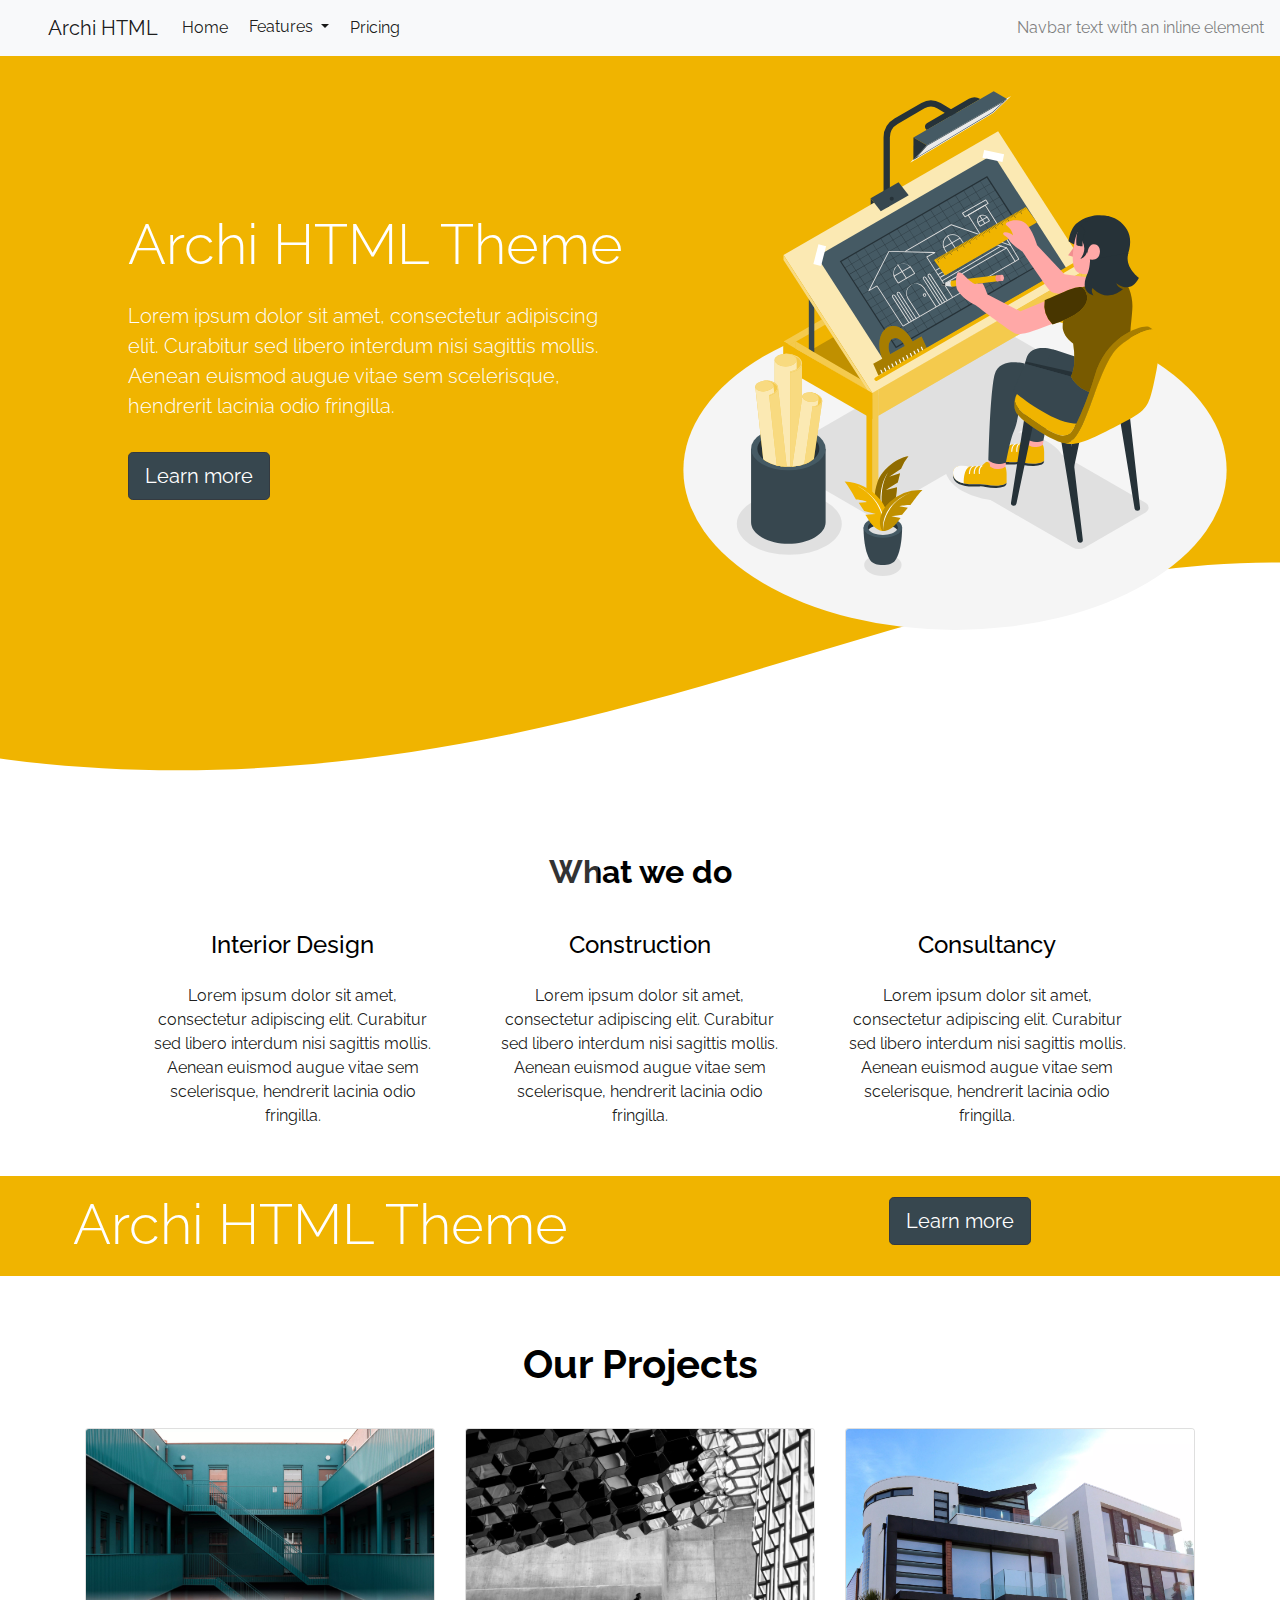
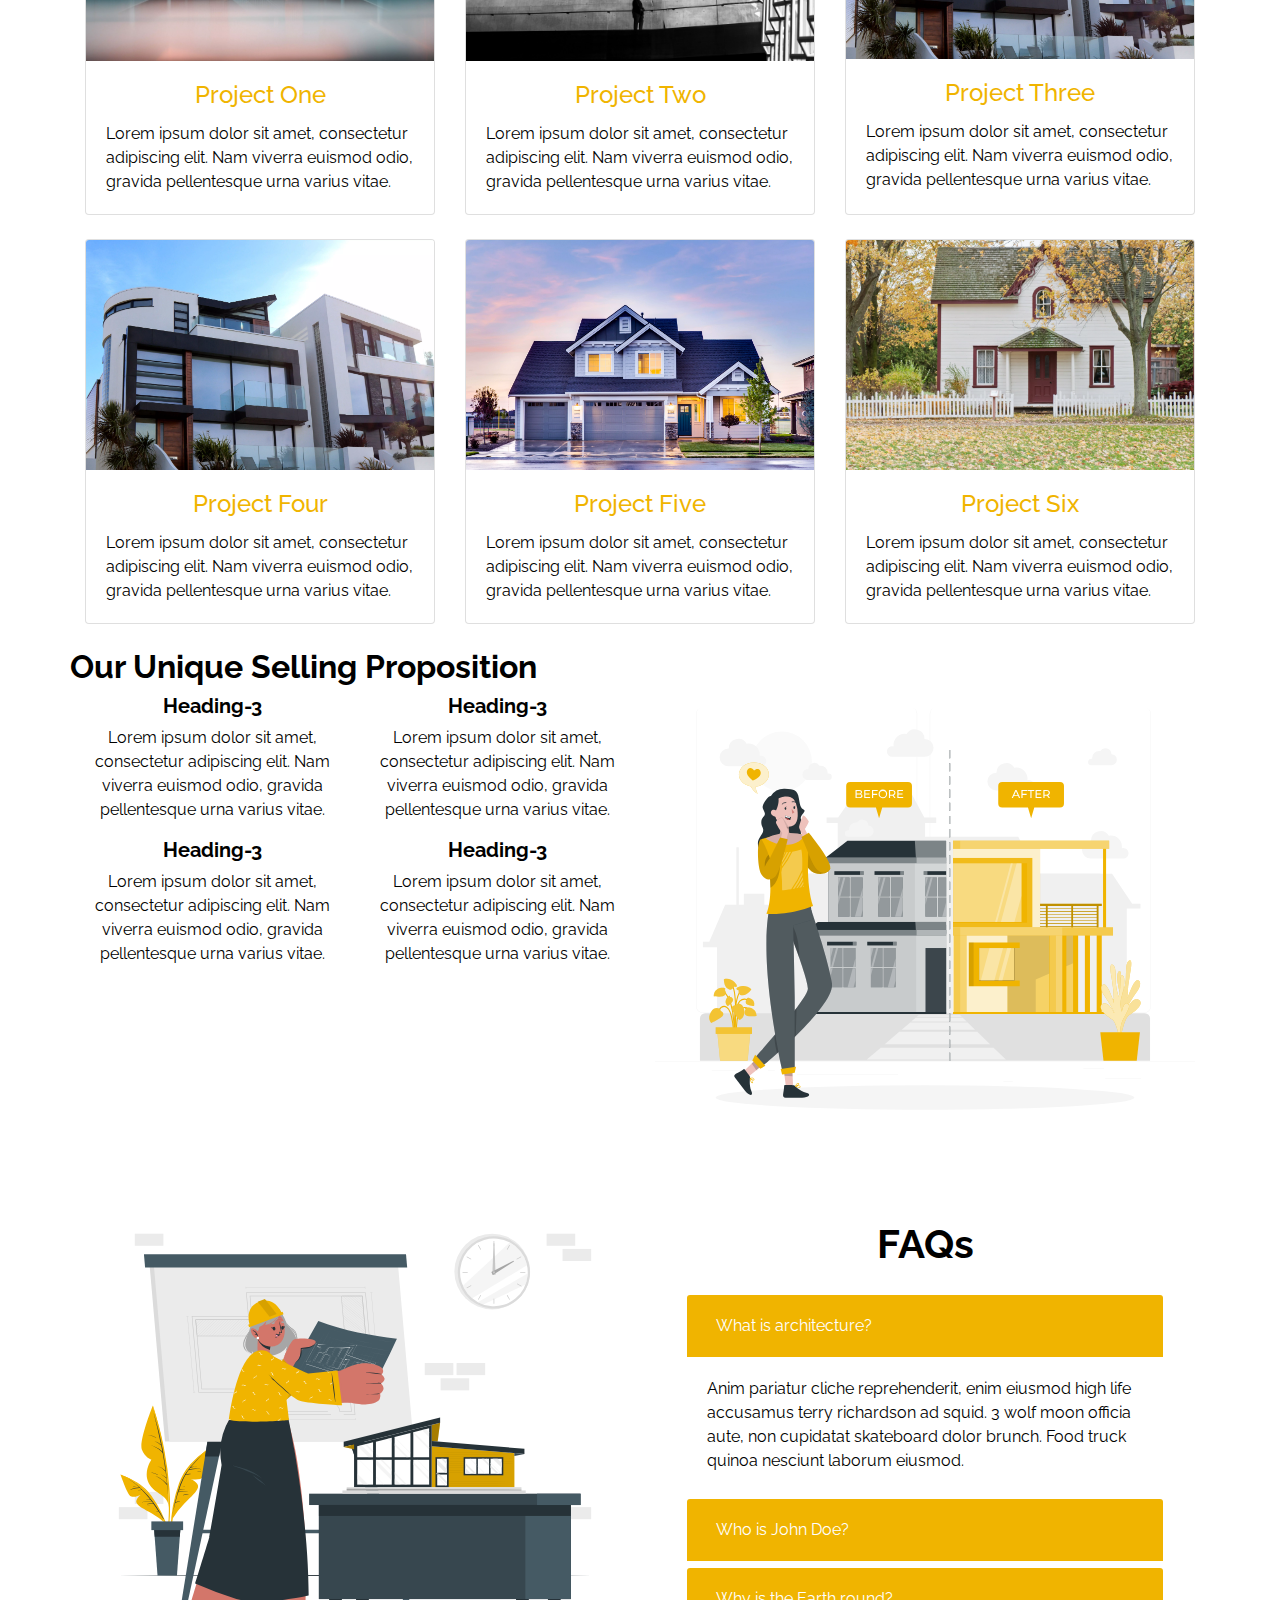
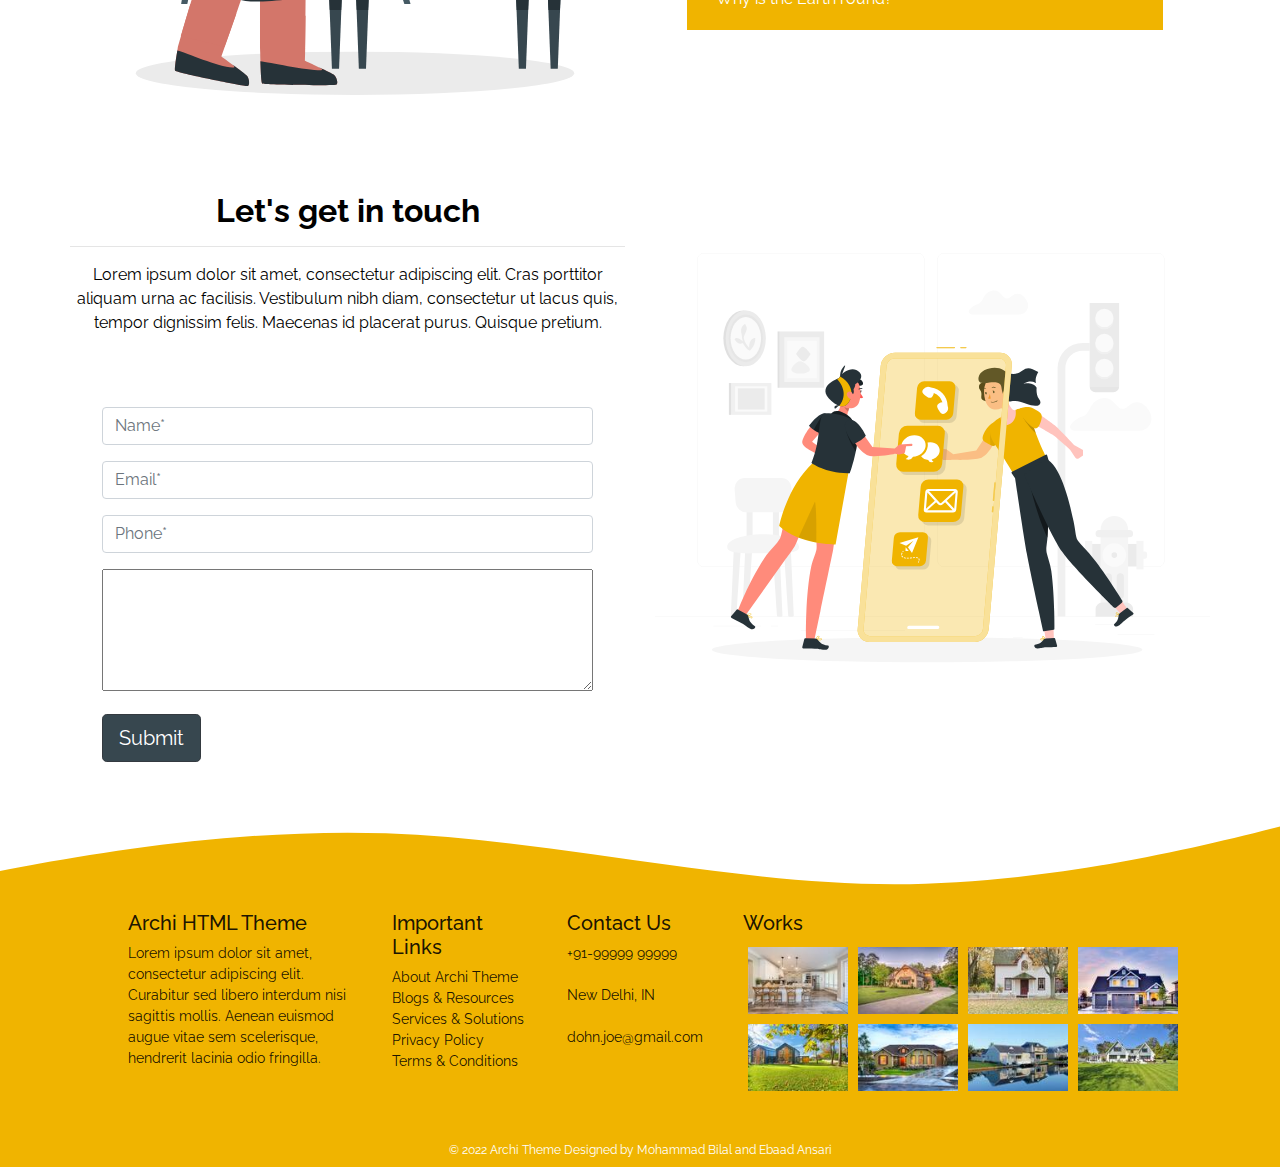
==== index.html @ 4378944b "Changed button color, changed all headings to the same class, changed contact section structure, add" ====
<!DOCTYPE html>
<html lang="en">
<head>
    <meta charset="UTF-8">
    <meta http-equiv="X-UA-Compatible" content="IE=edge">
    <meta name="viewport" content="width=device-width, initial-scale=1.0">
    <title>Architecture HTML Template</title>
    <link rel="stylesheet" href="https://maxcdn.bootstrapcdn.com/bootstrap/4.0.0/css/bootstrap.min.css" integrity="sha384-Gn5384xqQ1aoWXA+058RXPxPg6fy4IWvTNh0E263XmFcJlSAwiGgFAW/dAiS6JXm" crossorigin="anonymous">
    <script src="https://code.jquery.com/jquery-3.2.1.slim.min.js" integrity="sha384-KJ3o2DKtIkvYIK3UENzmM7KCkRr/rE9/Qpg6aAZGJwFDMVNA/GpGFF93hXpG5KkN" crossorigin="anonymous"></script>
    <script src="https://cdnjs.cloudflare.com/ajax/libs/popper.js/1.12.9/umd/popper.min.js" integrity="sha384-ApNbgh9B+Y1QKtv3Rn7W3mgPxhU9K/ScQsAP7hUibX39j7fakFPskvXusvfa0b4Q" crossorigin="anonymous"></script>
    <script src="js/script.js"></script>
    <script src="https://maxcdn.bootstrapcdn.com/bootstrap/4.0.0/js/bootstrap.min.js" integrity="sha384-JZR6Spejh4U02d8jOt6vLEHfe/JQGiRRSQQxSfFWpi1MquVdAyjUar5+76PVCmYl" crossorigin="anonymous"></script>
    <link rel="stylesheet" href="https://pro.fontawesome.com/releases/v5.10.0/css/all.css" integrity="sha384-AYmEC3Yw5cVb3ZcuHtOA93w35dYTsvhLPVnYs9eStHfGJvOvKxVfELGroGkvsg+p" crossorigin="anonymous"/>
    <link rel="stylesheet" href="css/styles.css">
    <link href='https://fonts.googleapis.com/css?family=Raleway' rel='stylesheet'>
</head>
<body>
  <!-- Navbar -->
  <nav class="navbar sticky-top navbar-expand-lg navbar-light bg-light">
    <a class="navbar-brand" href="#">Archi HTML</a>
    <button class="navbar-toggler" type="button" data-toggle="collapse" data-target="#navbarText" aria-controls="navbarText" aria-expanded="false" aria-label="Toggle navigation">
      <span class="navbar-toggler-icon"></span>
    </button>
    <div class="collapse navbar-collapse" id="navbarText">
      <ul class="navbar-nav mr-auto">
        <li class="nav-item active">
          <a class="nav-link" href="#">Home <span class="sr-only">(current)</span></a>
        </li>
        <li class="nav-item">
          <div class="dropdown">
            <button class="btn btn-secondary dropdown-toggle" type="button" id="dropdownMenu2" data-toggle="dropdown" aria-haspopup="true" aria-expanded="false">
              Features
            </button>
            <div class="dropdown-menu" aria-labelledby="dropdownMenu2">
              <button class="dropdown-item" type="button">Action</button>
              <button class="dropdown-item" type="button">Another action</button>
              <button class="dropdown-item" type="button">Something else here</button>
            </div>
          </div>
          
        </li>
        <li class="nav-item">
          <a class="nav-link" href="#">Pricing</a>
        </li>
      </ul>
      <span class="navbar-text">
        Navbar text with an inline element
      </span>
    </div>
  </nav>
  <!-- Hero Banner -->
  <div class="jumbotron animated-boxes">
              <li></li>
              <li></li>
              <li></li>
              <li></li>
              <li></li>
              <li></li>
              <li></li>
              <li></li>
              <li></li>
              <li></li>
    <div class="row">
      <div class="col-md-6 d-flex justify-content-center flex-column">
        <h1 class="display-4">Archi HTML Theme</h1>
        <p class="lead">Lorem ipsum dolor sit amet, consectetur adipiscing elit. Curabitur sed libero interdum nisi sagittis mollis. Aenean euismod augue vitae sem scelerisque, hendrerit lacinia odio fringilla.</p>
        <p class="lead">
          <a class="btn btn-dark btn-lg" href="#" role="button">Learn more</a>
        </p>
      </div>
      <div class="col-md-6">
        <img src="assets/banner-vector.svg">
      </div>
    </div>
  </div>
  <!-- Services -->
  <div class="container service-container">
    <div class="service-main-heading">
      <h2 class="contact-col-2-heading">What we do</h2>
    </div>
    <div class="services">
      <div class="row">
        <div class="col-md-4 service-tile">
          <i class="fas fa-drafting-compass service-icon"></i>
          <h4>Interior Design</h4>
          <p class="service-description">Lorem ipsum dolor sit amet, consectetur adipiscing elit. Curabitur sed libero interdum nisi sagittis mollis. Aenean euismod augue vitae sem scelerisque, hendrerit lacinia odio fringilla.</p>
        </div>
        <div class="col-md-4 service-tile ">
          <i class="fas fa-hard-hat service-icon"></i>
          <h4>Construction</h4>
          <p class="service-description">Lorem ipsum dolor sit amet, consectetur adipiscing elit. Curabitur sed libero interdum nisi sagittis mollis. Aenean euismod augue vitae sem scelerisque, hendrerit lacinia odio fringilla.</p>
        </div>
        <div class="col-md-4 service-tile">
          <i class="fas fa-user service-icon"></i>
          <h4>Consultancy</h4>
          <p class="service-description">Lorem ipsum dolor sit amet, consectetur adipiscing elit. Curabitur sed libero interdum nisi sagittis mollis. Aenean euismod augue vitae sem scelerisque, hendrerit lacinia odio fringilla.</p>
        </div>
      </div>
    </div>
  </div>
  <!-- CTA -->
  <div class="container-fluid cta">
    <div class="row">
      <div class="col-md-6 d-flex justify-content-center">
        <h3 class="display-4 align-items-center">Archi HTML Theme</h3>
      </div>
      <div class="col-md-6 d-flex justify-content-center flex-column">
        <p class="lead align-self-center">
          <a class="btn btn-dark btn-lg" href="#" role="button">Learn more</a>
        </p>
      </div>
    </div>
  </div>
  <!-- Works and projects -->
  
    <div class="heading-portfolio">
      <h1 class="contact-col-2-heading">Our Projects</h1>
    </div>
    <div class="container portfolio">
    <div class="row">
      <div class="col-lg-4 col-sm-6 mb-4">
        <div class="card h-100 proj">
          <a href="#"><img class="card-img-top" src="./assets/Webp assets/P1.webp" alt="">
          <div class="card-body">
            <h4 class="card-title">
              Project One
            </h4>
            <p class="card-text">Lorem ipsum dolor sit amet, consectetur adipiscing elit. Nam viverra euismod
              odio, gravida pellentesque urna varius vitae.</p>
          </div>
        </div>
      </div>
    </a>
      <div class="col-lg-4 col-sm-6 mb-4">
        <div class="card h-100 proj">
          <a href="#"><img class="card-img-top" src="./assets/Webp assets/P2.webp" alt="">
          <div class="card-body">
            <h4 class="card-title">
              Project Two
            </h4>
            <p class="card-text">Lorem ipsum dolor sit amet, consectetur adipiscing elit. Nam viverra euismod
              odio, gravida pellentesque urna varius vitae.</p>
          </div>
        </div>
      </div>
    </a>
      <div class="col-lg-4 col-sm-6 mb-4">
        <div class="card h-100 proj">
          <a href="#"><img class="card-img-top" src="./assets/Webp assets/P3.webp" alt="" height="230px">
          <div class="card-body">
            <h4 class="card-title">
              Project Three
            </h4>
            <p class="card-text">Lorem ipsum dolor sit amet, consectetur adipiscing elit. Nam viverra euismod
              odio, gravida pellentesque urna varius vitae.</p>
          </div>
        </div>
      </div>
    </a>
      <div class="col-lg-4 col-sm-6 mb-4">
        <div class="card h-100 proj">
          <a href="#"><img class="card-img-top" src="./assets/Webp assets/P4.webp" alt="" height="230px">
          <div class="card-body">
            <h4 class="card-title">
              Project Four
            </h4>
            <p class="card-text">Lorem ipsum dolor sit amet, consectetur adipiscing elit. Nam viverra euismod
              odio, gravida pellentesque urna varius vitae.</p>
          </div>
        </div>
      </div>
    </a>
      <div class="col-lg-4 col-sm-6 mb-4">
        <div class="card h-100 proj">
          <a href="#"><img class="card-img-top" src="./assets/Webp assets/P5.webp" alt="" height="230px">
          <div class="card-body">
            <h4 class="card-title">
              Project Five
            </h4>
            <p class="card-text">Lorem ipsum dolor sit amet, consectetur adipiscing elit. Nam viverra euismod
              odio, gravida pellentesque urna varius vitae.</p>
          </div>
        </div>
      </div>
    </a>
      <div class="col-lg-4 col-sm-6 mb-4">
        <div class="card h-100 proj">
          <a href="#"><img class="card-img-top" src="./assets/Webp assets/P6.webp" alt="" height="230px">
          <div class="card-body">
            <h4 class="card-title">
              Project Six
            </h4>
            <p class="card-text">Lorem ipsum dolor sit amet, consectetur adipiscing elit. Nam viverra euismod
              odio, gravida pellentesque urna varius vitae.</p>
          </div>
        </div>
      </div>
    </a>
    </div>
    <!-- /.row -->
  
    
  </div>
<!-- Our USP -->
<div class="container">
  <div class="row">
    <div class="col-sm-6">
      <div class="row">
        <h2 class="contact-col-2-heading usp-heading">
          Our Unique Selling Proposition
        </h2>
        <div class="col-sm-6 usp">
          <i class="fas fa-tools usp-icon"></i>
          <h5 class="contact-col-2-heading">Heading-3</h5>
          <p class="usp-description">Lorem ipsum dolor sit amet, consectetur adipiscing elit. Nam viverra euismod
            odio, gravida pellentesque urna varius vitae.</p>
        </div>
        <div class="col-sm-6 usp">
          <i class="fas fa-business-time usp-icon"></i>
          <h5 class="contact-col-2-heading">Heading-3</h5>
          <p class="usp-description">Lorem ipsum dolor sit amet, consectetur adipiscing elit. Nam viverra euismod
            odio, gravida pellentesque urna varius vitae.</p>
        </div>
      </div>
      <div class="row">
        <div class="col-sm-6 usp">
          <i class="fas fa-bullseye usp-icon"></i>
          <h5 class="contact-col-2-heading">Heading-3</h5>
          <p class="usp-description">Lorem ipsum dolor sit amet, consectetur adipiscing elit. Nam viverra euismod
            odio, gravida pellentesque urna varius vitae.</p>
        </div>
        <div class="col-sm-6 usp">
          <i class="fas fa-business-time usp-icon"></i>
          <h5 class="contact-col-2-heading">Heading-3</h5>
          <p class="usp-description">Lorem ipsum dolor sit amet, consectetur adipiscing elit. Nam viverra euismod
            odio, gravida pellentesque urna varius vitae.</p>
        </div>
      </div>
    </div>
    <div class="col-sm-6">
      <img src="assets/usp-vector.svg">
    </div>
  </div>
 </div> 


<!-- FAQ -->
<div class="container">
  <div class="row">
    <div class="col-sm-6">
      <img src="assets/faq-vector.svg">
    </div>
    <div class="col-sm-6">
      <div class="accordion-main-heading">
        <h1 class="contact-col-2-heading">FAQs</h1>
      </div>
      <div id="accordion">
        <div class="card accordion-card">
          <div class="card-header" id="headingOne">
            <h5 class="mb-0 accordion-heading">
              <button class="btn btn-link" data-toggle="collapse" data-target="#collapseOne" aria-expanded="false" aria-controls="collapseOne">
                What is architecture?
              </button>
            </h5>
          </div>
      
          <div id="collapseOne" class="collapse show" aria-labelledby="headingOne" data-parent="#accordion">
            <div class="card-body accordion-description">
              Anim pariatur cliche reprehenderit, enim eiusmod high life accusamus terry richardson ad squid. 3 wolf moon officia aute, non cupidatat skateboard dolor brunch. Food truck quinoa nesciunt laborum eiusmod.</div>
          </div>
        </div>
        <div class="card accordion-card">
          <div class="card-header" id="headingTwo">
            <h5 class="mb-0">
              <button class="btn btn-link collapsed" data-toggle="collapse" data-target="#collapseTwo" aria-expanded="false" aria-controls="collapseTwo">
                Who is John Doe?
              </button>
            </h5>
          </div>
          <div id="collapseTwo" class="collapse" aria-labelledby="headingTwo" data-parent="#accordion">
            <div class="card-body accordion-description">
              Anim pariatur cliche reprehenderit, enim eiusmod high life accusamus terry richardson ad squid. 3 wolf moon officia aute, non cupidatat skateboard dolor brunch. Food truck quinoa nesciunt laborum eiusmod. Brunch 3 wolf moon tempor, sunt aliqua put a bird on it squid single-origin coffee nulla assumenda shoreditch et. Nihil anim keffiyeh helvetica, craft beer labore wes anderson cred nesciunt sapiente ea proident. Ad vegan excepteur butcher vice lomo. Leggings occaecat craft beer farm-to-table, raw denim aesthetic synth nesciunt you probably haven't heard of them accusamus labore sustainable VHS.
            </div>
          </div>
        </div>
        <div class="card accordion-card">
          <div class="card-header" id="headingThree">
            <h5 class="mb-0">
              <button class="btn btn-link collapsed" data-toggle="collapse" data-target="#collapseThree" aria-expanded="false" aria-controls="collapseThree">
                Why is the Earth round?
              </button>
            </h5>
          </div>
          <div id="collapseThree" class="collapse" aria-labelledby="headingThree" data-parent="#accordion">
            <div class="card-body accordion-description">
              Anim pariatur cliche reprehenderit, enim eiusmod high life accusamus terry richardson ad squid. 3 wolf moon officia aute, non cupidatat skateboard dolor brunch. Food truck quinoa nesciunt laborum eiusmod. Brunch 3 wolf moon tempor, sunt aliqua put a bird on it squid single-origin coffee nulla assumenda shoreditch et. Nihil anim keffiyeh helvetica, craft beer labore wes anderson cred nesciunt sapiente ea proident. Ad vegan excepteur butcher vice lomo. Leggings occaecat craft beer farm-to-table, raw denim aesthetic synth nesciunt you probably haven't heard of them accusamus labore sustainable VHS.
            </div>
          </div>
        </div>
      </div>
    </div>
  </div>
</div>
  
<!-- Contact Form -->

<div class="container contact">
  <div class="row">
    <div class="col">
    <h2 class="contact-col-2-heading">
      Let's get in touch
    </h2> 
    <hr class="solid">
    <p class="contact-description">
      Lorem ipsum dolor sit amet, consectetur adipiscing elit. Cras porttitor aliquam urna ac facilisis. Vestibulum nibh diam, consectetur ut lacus quis, tempor dignissim felis. Maecenas id placerat purus. Quisque pretium.
    </p> <br>
    <form>
      <div class="form-group">
        <input type="text" class="form-control" id="InputName" placeholder="Name*">
      </div>
      <div class="form-group">
        <input type="email" class="form-control" id="exampleInputEmail1" aria-describedby="emailHelp" placeholder="Email*">
      </div>
      <div class="form-group">
        <input type="text" class="form-control" id="InputNumber" placeholder="Phone*">
      </div>
      <div class="form-group">
        <textarea rows="5" placeholder="Message">
        </textarea>
      </div>
      <button type="submit" class="btn btn-dark btn-lg">Submit</button>
    </form>
    </div>
    <div class="col">
      <img src="./assets/Contact.svg">
    </div>
  </div>
</div>

<!-- Footer -->
  <div class="container-fluid footer">
    <div class="row">
      <div class="col-md-3 d-flex flex-column footer-column">
        <h5>Archi HTML Theme</h5>
        <p>Lorem ipsum dolor sit amet, consectetur adipiscing elit. Curabitur sed libero interdum nisi sagittis mollis. Aenean euismod augue vitae sem scelerisque, hendrerit lacinia odio fringilla.</p>
        <div class="social d-flex">
          <i class="fab fa-facebook-f"></i>
          <i class="fab fa-twitter"></i>
          <i class="fab fa-pinterest-p"></i>
          <i class="fab fa-instagram"></i>
        </div>  
      </div>
      <div class="col-md-2 d-flex flex-column footer-column">
        <h5>Important Links</h5>
        <ul>
          <li><p><a href="">About Archi Theme</a></p></li>
          <li><p><a href="">Blogs & Resources</a></p></li>
          <li><p><a href="">Services & Solutions</a></p></li>
          <li><p><a href="">Privacy Policy</a></p></li>
          <li><p><a href="">Terms & Conditions</a></p></li>
        </ul>
      </div>
      <div class="col-md-2 d-flex flex-column footer-column">
        <h5>Contact Us</h5>
        <p><i class="fas fa-phone"></i> +91-99999 99999</p><br>
        <p><i class="fas fa-street-view"></i> New Delhi, IN</p><br>
        <p><i class="fas fa-inbox"></i> dohn.joe@gmail.com</p>
      </div>
      <div class="col-md-5 d-flex flex-column footer-column">
        <h5>Works</h5>
        <div class="d-flex">
          <img class="footer-works" src="assets/work1.jpg">
          <img class="footer-works" src="assets/work2.jpg">
          <img class="footer-works" src="assets/work3.jpg">
          <img class="footer-works" src="assets/work4.jpg">
        </div>
        <div class="d-flex">
          <img class="footer-works" src="assets/work5.jpg">
          <img class="footer-works" src="assets/work6.jpg">
          <img class="footer-works" src="assets/work7.jpg">
          <img class="footer-works" src="assets/work8.jpg">
        </div>    
      </div>
    </div>
  </div>
  <!-- Footer Bottom -->
  <div class="container-fluid">
    <div class="row d-flex justify-content-center copyright">
      <p>© 2022 Archi Theme Designed by Mohammad Bilal and Ebaad Ansari</p>
    </div>
  </div>
</body>
</html>
---- css/styles.css ----
*
{
    padding:0;
    margin:0;
    box-sizing: border-box;
}

body{
    font-family: 'Raleway' !important;
    font-size: 16px;
    color: white;
}

.navbar-inverse{
    background-color: black;
    border-radius: 0px;
    margin-bottom: 0px;
}

.navbar-right{
    margin-right: 0px;
}

.navbar-brand{
    padding-left: 2rem;
}

.navbar-light .navbar-nav .active>.nav-link:hover{
    color: #f0b400;
}

.navbar-light .navbar-nav .nav-link {
    color: rgba(0,0,0,.9);
}

.navbar-light .navbar-nav .nav-link:hover {
    color: #f0b400;
}

#dropdownMenu2{
    align-items: center;
  }

 
.btn-dark{
    background-color: #37474f;
}

.jumbotron {
    background-image: url("../assets/wave.svg");
    background-color: white;
    border-radius: 0px;
    height: 85vh;
    background-position: center;
    background-repeat: no-repeat;
    background-size: cover;
    position: relative;
    padding: 0rem 8rem;
}

.jumbotron img{
    width: 600px;

}

.btn-secondary {
    color: rgba(0,0,0,.9);
    background-color:transparent;
    border-color: transparent;
    
}

.btn-secondary:hover{
    color: #f0b400;
    background-color: transparent;
    border-color: transparent;
}


.show>.btn-secondary.dropdown-toggle {
    color: #f0b400;
    background-color: transparent;
    border-color: transparent;
}

.show>.btn-secondary.dropdown-toggle{
    box-shadow: none;
}

.btn-secondary.focus, .btn-secondary:focus {
    box-shadow: none;
}

.show>.btn-secondary.dropdown-toggle:focus {
    box-shadow: none;
}

.animated-boxes li{
    position: absolute;
    display: block;
    list-style: none;
    width: 20px;
    height: 20px;
    background: rgba(255, 255, 255, 0.2);
    animation: animate 25s linear infinite;
    bottom: -150px;
    
}
.animated-boxes li:nth-child(1){
    left: 25%;
    width: 80px;
    height: 80px;
    animation-delay: 0s;
}
.animated-boxes li:nth-child(2){
    left: 10%;
    width: 20px;
    height: 20px;
    animation-delay: 2s;
    animation-duration: 12s;
}
.animated-boxes li:nth-child(3){
    left: 70%;
    width: 20px;
    height: 20px;
    animation-delay: 4s;
}
.animated-boxes li:nth-child(4){
    left: 40%;
    width: 60px;
    height: 60px;
    animation-delay: 0s;
    animation-duration: 18s;
}
.animated-boxes li:nth-child(5){
    left: 65%;
    width: 20px;
    height: 20px;
    animation-delay: 0s;
}
.animated-boxes li:nth-child(6){
    left: 75%;
    width: 110px;
    height: 110px;
    animation-delay: 3s;
}
.animated-boxes li:nth-child(7){
    left: 35%;
    width: 150px;
    height: 150px;
    animation-delay: 7s;
}
.animated-boxes li:nth-child(8){
    left: 50%;
    width: 25px;
    height: 25px;
    animation-delay: 15s;
    animation-duration: 45s;
}
.animated-boxes li:nth-child(9){
    left: 20%;
    width: 15px;
    height: 15px;
    animation-delay: 2s;
    animation-duration: 35s;
}
.animated-boxes li:nth-child(10){
    left: 85%;
    width: 150px;
    height: 150px;
    animation-delay: 0s;
    animation-duration: 11s;
}
@keyframes animate {

    0%{
        transform: translateY(0) rotate(0deg);
        opacity: 1;
        border-radius: 0;
    }

    100%{
        transform: translateY(-1000px) rotate(720deg);
        opacity: 0;
        border-radius: 50%;
    }
}

h4{
color: #000000;
text-align: center;
}

.service-container{
    padding: 0rem 4rem 2rem 4rem;
}

.service-description{
    color:rgba(0,0,0,.9);
    text-align: center;
    white-space: normal;
    padding-top: 1rem;
}

.service-main-heading{
    color: #000000;
    text-align: center;    
}

.services{
    padding-top: 2rem;
}

.service-tile{
    padding: 0rem 2rem;
    text-align: center;
}

.service-icon{
    font-size: 40px;
    color: #f0b400;
    padding-bottom: 2rem;
}

.cta{
    background-color: #f0b400;
    height: 100px;
}

.portfolio{
    padding-top: 2rem;
}

.footer{
    background-image: url("../assets/footer-wave.svg");
    background-color: white;
    background-position: center;
    background-repeat: no-repeat;
    background-size: cover;
    color: rgba(0,0,0,.9);
    padding: 2rem 8rem;
}

.footer-column{
    align-items: left;
    font-size: 14px;
    margin-top: 8%;
}

.footer-column ul{
    list-style-type: none;
}

.footer-column a, .footer-column i{
    color: rgba(0,0,0,.9);
}

.footer-column p{
    margin-bottom: 0rem;
}

.footer-column a:hover{
    color: white;
    text-decoration: none;
}

.footer-works{
    width:110px;
    padding: 0.3rem;
}

.footer-works:hover{
    transform: scale(1.05);
    opacity: 0.9;
    transition-duration: 0.5s;
    cursor: pointer;
}

.gmap_iframe{
    border-radius: 20px;
}

.social{
    padding: 1rem 0rem;
    color: rgba(0,0,0,.9);
}

.social i{
    padding: 0rem 0.8rem 0rem 0rem;
    font-size: 18px;
}

.social i:hover{
    color:white;
    cursor: pointer;
}

.copyright{
    background-color: #f0b400;
    font-size: 12px;
}

.copyright p{
    margin-bottom: 0rem;
    padding: 0.5rem 0rem;
}

.display-4{
    padding-top: 15px;
}

.lead{
    padding-top: 15px;
}

.contact-main-heading{
    color: #000000;
    text-align: center; 
    padding: 4rem 0rem 0rem 0rem;   
}

label {
    display: inline-block;
    margin-bottom: 0.5rem;
    color: #000000;
}

form{
    margin: 2rem;
}

textarea {
    overflow: auto;
    resize: vertical;
    box-sizing: border-box;
    width: 100%;
}

.card-text{
    color:#000000;
}

.heading-portfolio{
    color: #000000;
    text-align: center;
    padding-top: 4rem;
}

.card-title{
    color: #f0b400;
    text-decoration: none;

}

a:hover{
    text-decoration: none;
}

.proj:hover{
box-shadow: 1px 1px 3px 2px #f0b400;
}

.contact{
    padding: 4rem 0rem 0rem 0rem;
}

.contact-col-2-heading{
    color: #000000;
    text-align: center;
    font-weight: bold;
    align-items: center;
}

.contact-description{
    color: #000000;
    text-align: center;
}

.map{
    display: flex;
    justify-content: center;
    align-items: center;
    border-radius: 20px;
}

.accordion-text{
    color: #000000;
}



.accordion-description{
    background-color: white;
    color: black;
}

.text{
    text-decoration: none;
}

.btn-link{
    color: white;
    text-decoration: none;
}

.btn-link:hover {
    color: white;
    text-decoration: none;
    background-color: transparent;
    border-color: transparent;
}

.btn:not(:disabled):not(.disabled) {
    cursor: pointer;
    text-decoration: none;
}

.card-header {
    padding: 0.75rem 1rem;
    background-color: #f0b400;
    border-bottom: none;
}

.accordion-card{
    padding: 0.2rem 2rem 0.2rem 2rem;
    border: none;
}

.accordion-main-heading{
    color: black;
    text-align: center;
    padding: 2rem 0rem 1rem 0rem;
}

.usp-icon{
    color: #f0b400;
    font-size: 40px;
    padding: 2rem 0rem 1rem 0rem;
    text-align: center;
    align-items: center;
}

.usp-description{
    text-align: center;
    color: black;
}

.usp{
    text-align: center;
}
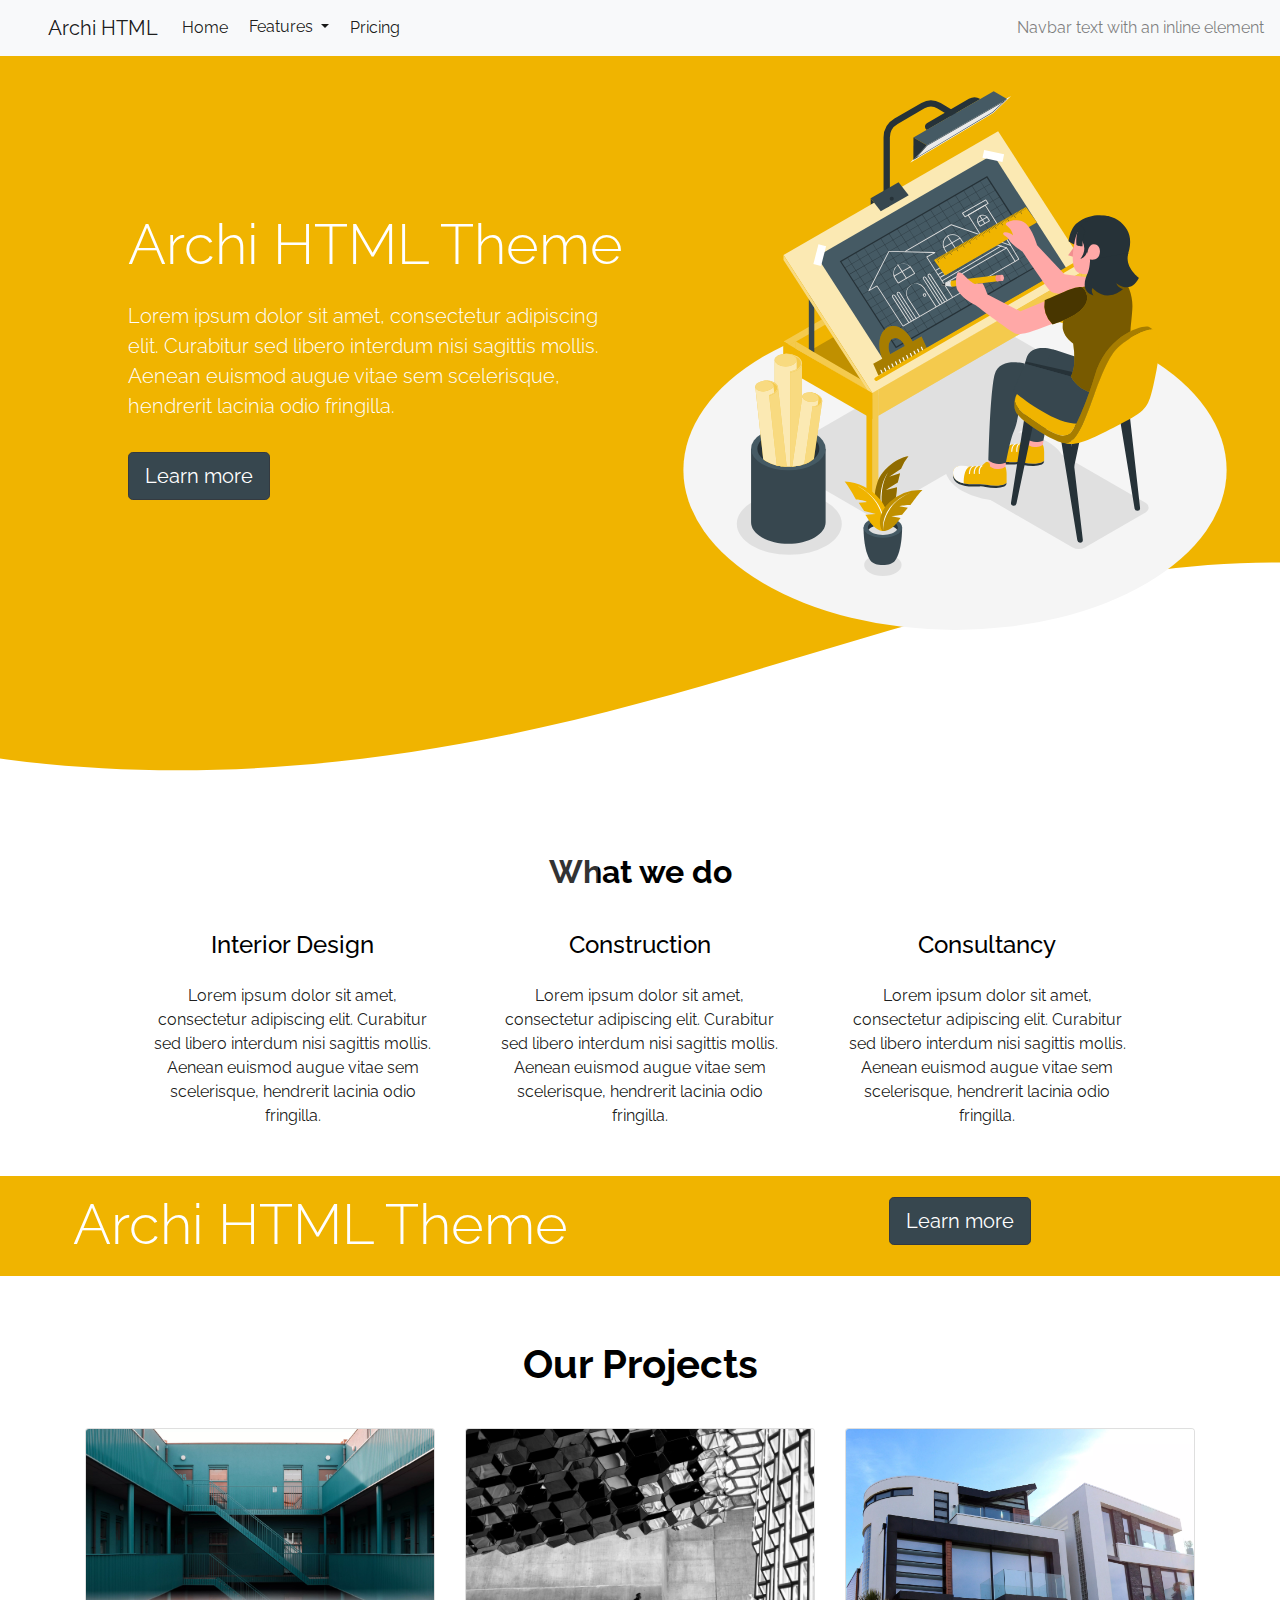
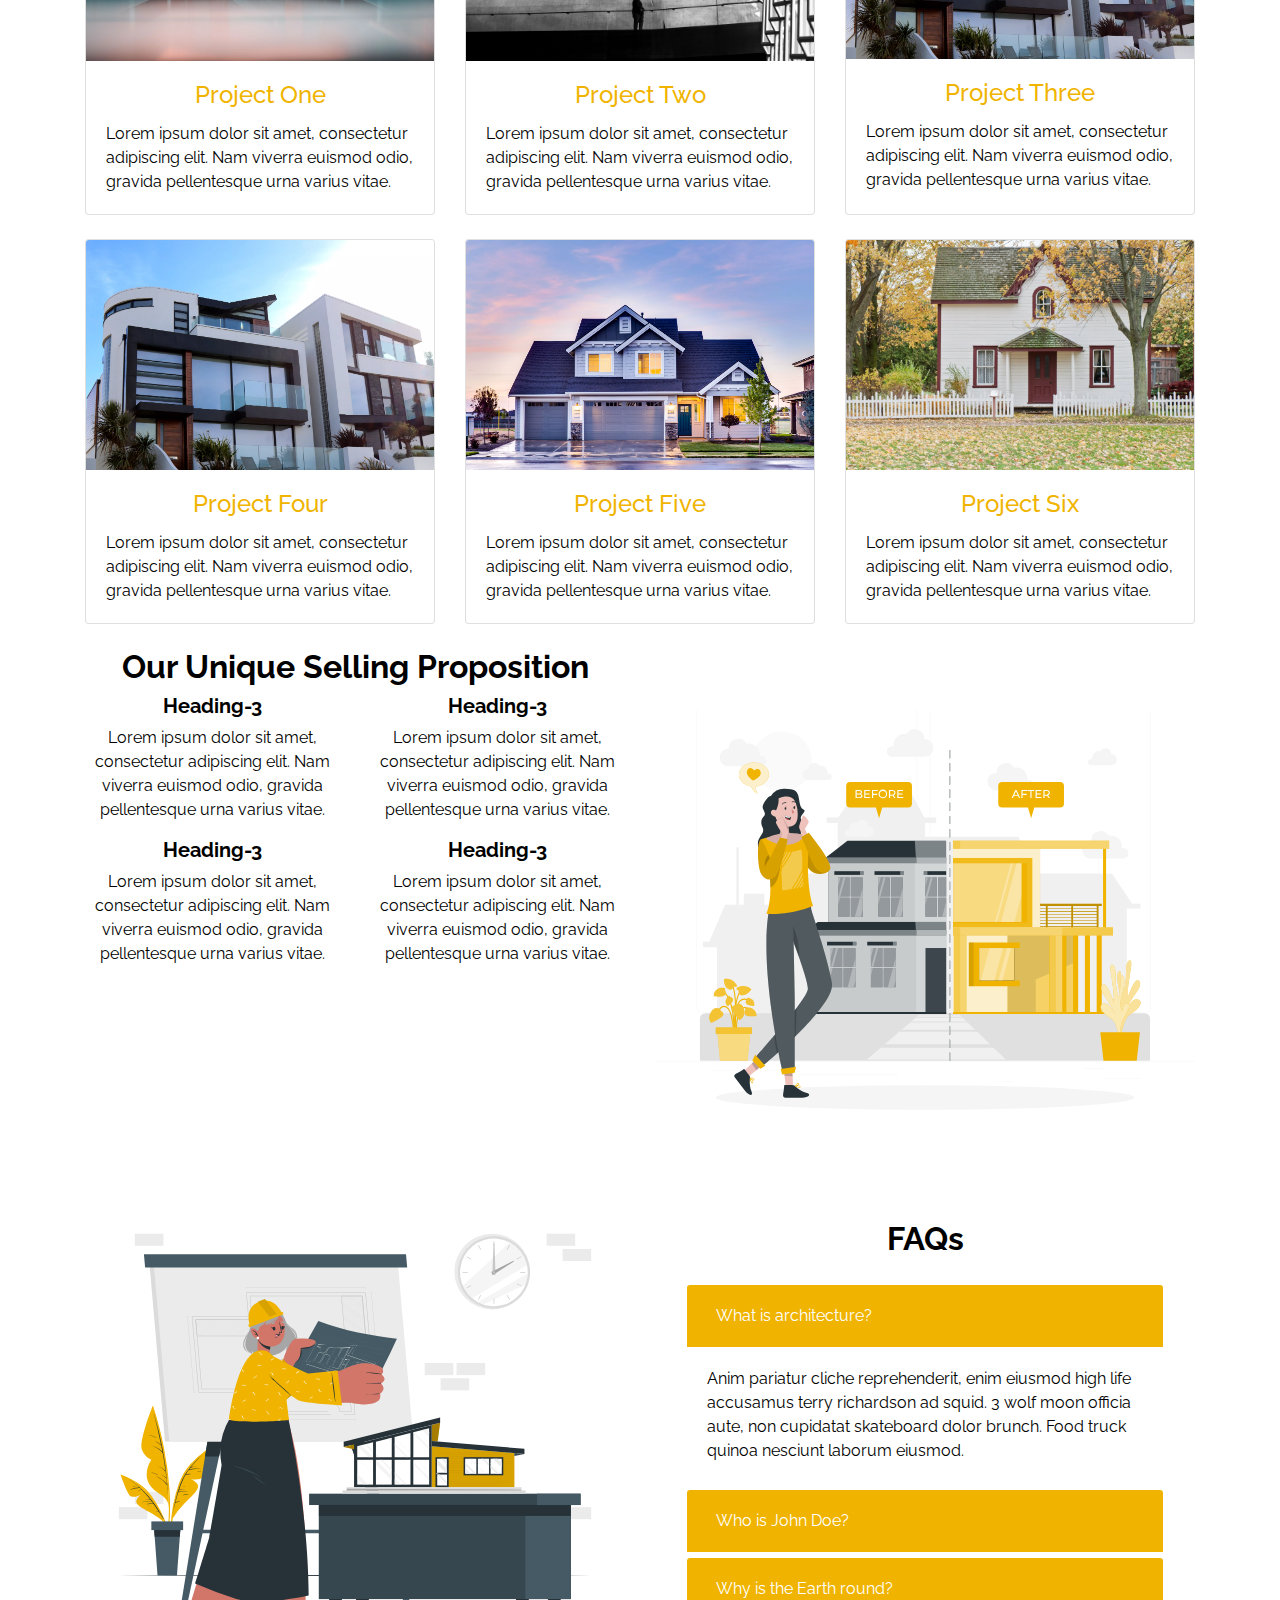
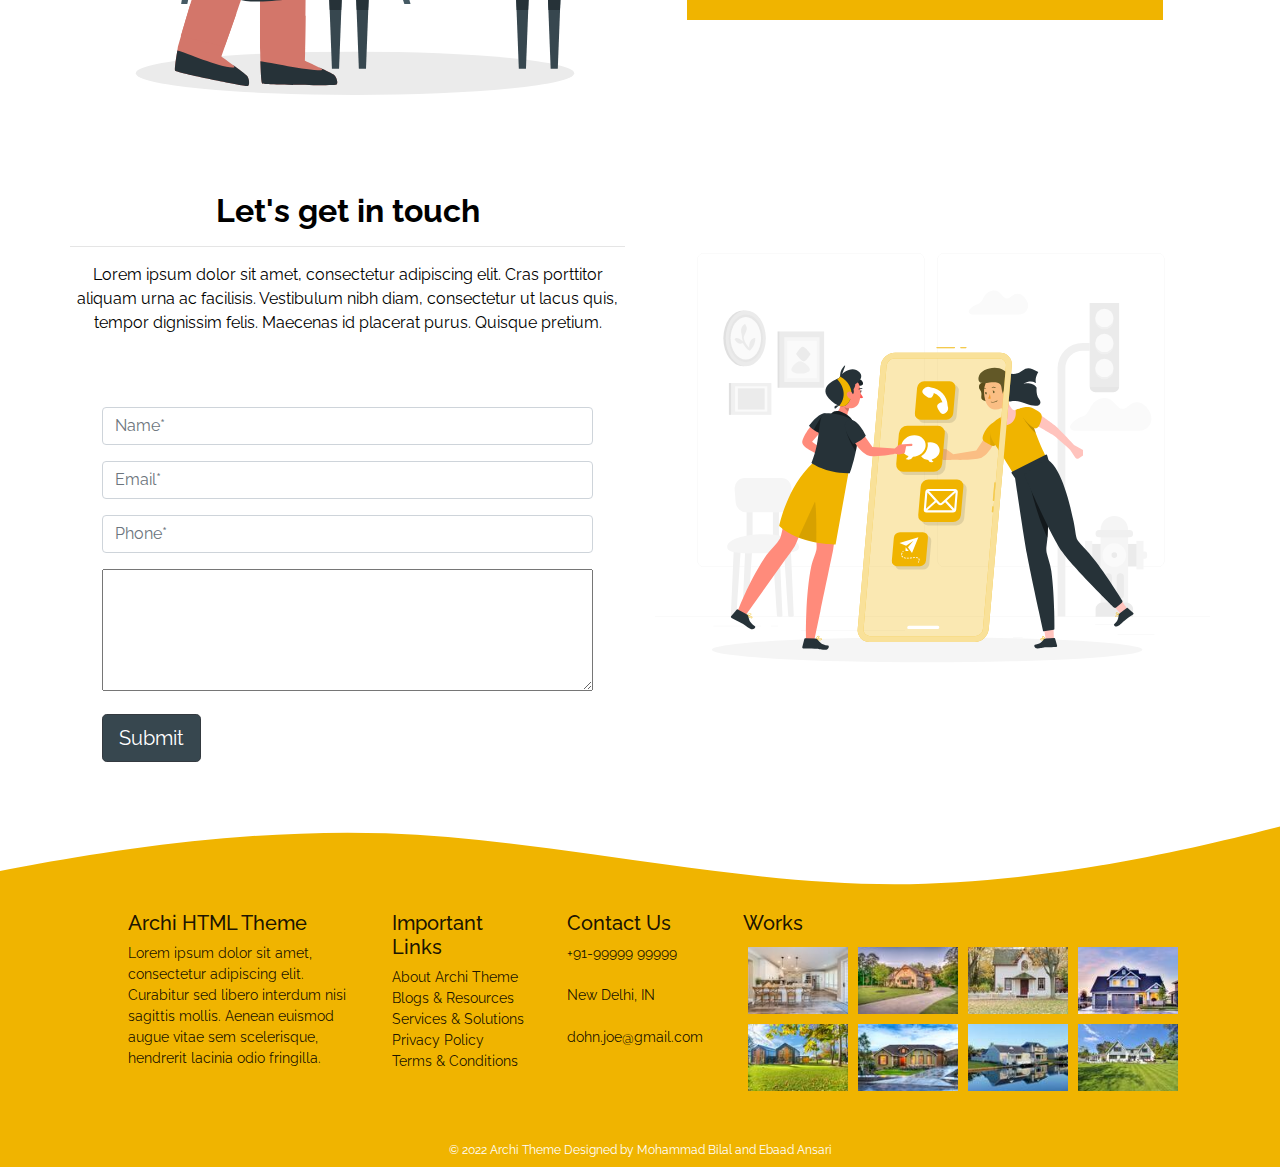
==== commit cbd0f987: "Fixed headings" ====
--- a/index.html
+++ b/index.html
@@ -205,10 +205,10 @@
 <div class="container">
   <div class="row">
     <div class="col-sm-6">
+      <h2 class="contact-col-2-heading">
+        Our Unique Selling Proposition
+      </h2>
       <div class="row">
-        <h2 class="contact-col-2-heading usp-heading">
-          Our Unique Selling Proposition
-        </h2>
         <div class="col-sm-6 usp">
           <i class="fas fa-tools usp-icon"></i>
           <h5 class="contact-col-2-heading">Heading-3</h5>
@@ -252,7 +252,7 @@
     </div>
     <div class="col-sm-6">
       <div class="accordion-main-heading">
-        <h1 class="contact-col-2-heading">FAQs</h1>
+        <h2 class="contact-col-2-heading">FAQs</h2>
       </div>
       <div id="accordion">
         <div class="card accordion-card">
--- a/css/styles.css
+++ b/css/styles.css
@@ -449,5 +449,9 @@
     text-align: center;
 }
 
-
-
+.usp-heading{
+    text-align: center;
+}
+
+
+
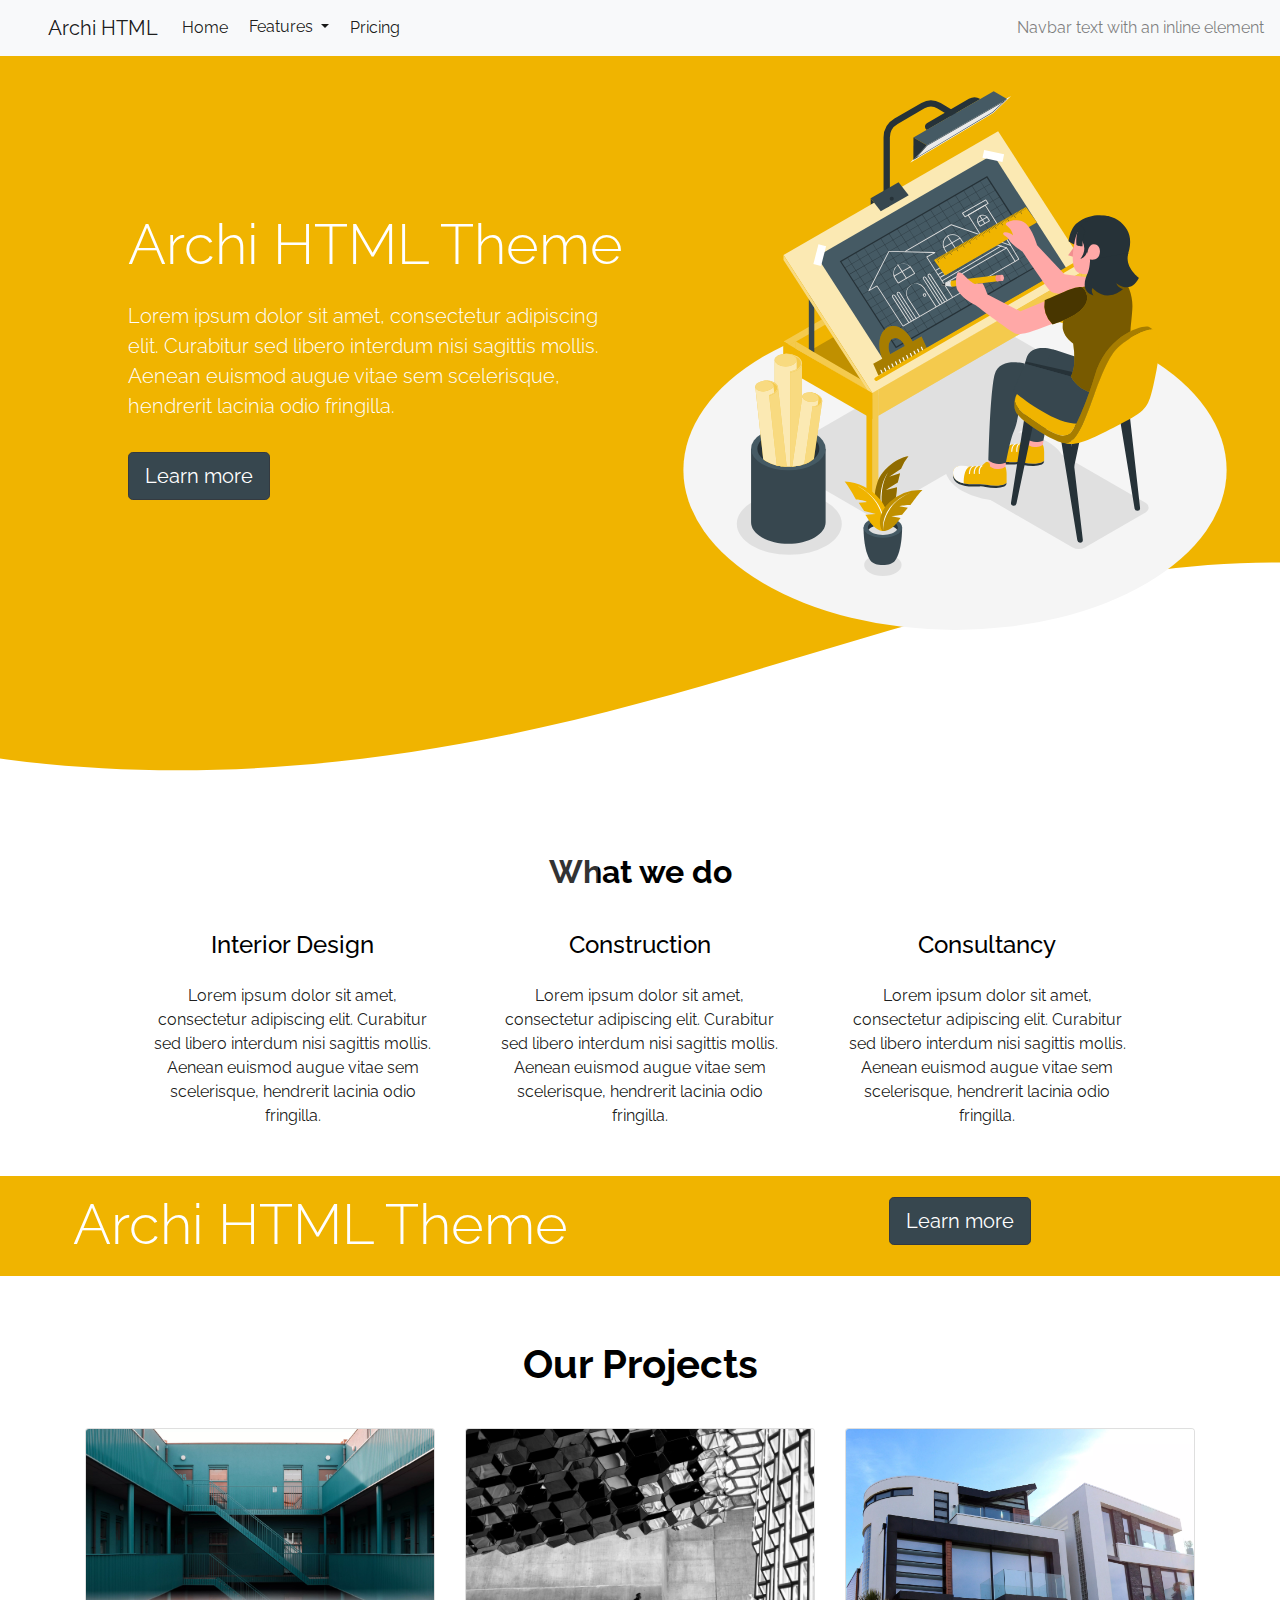
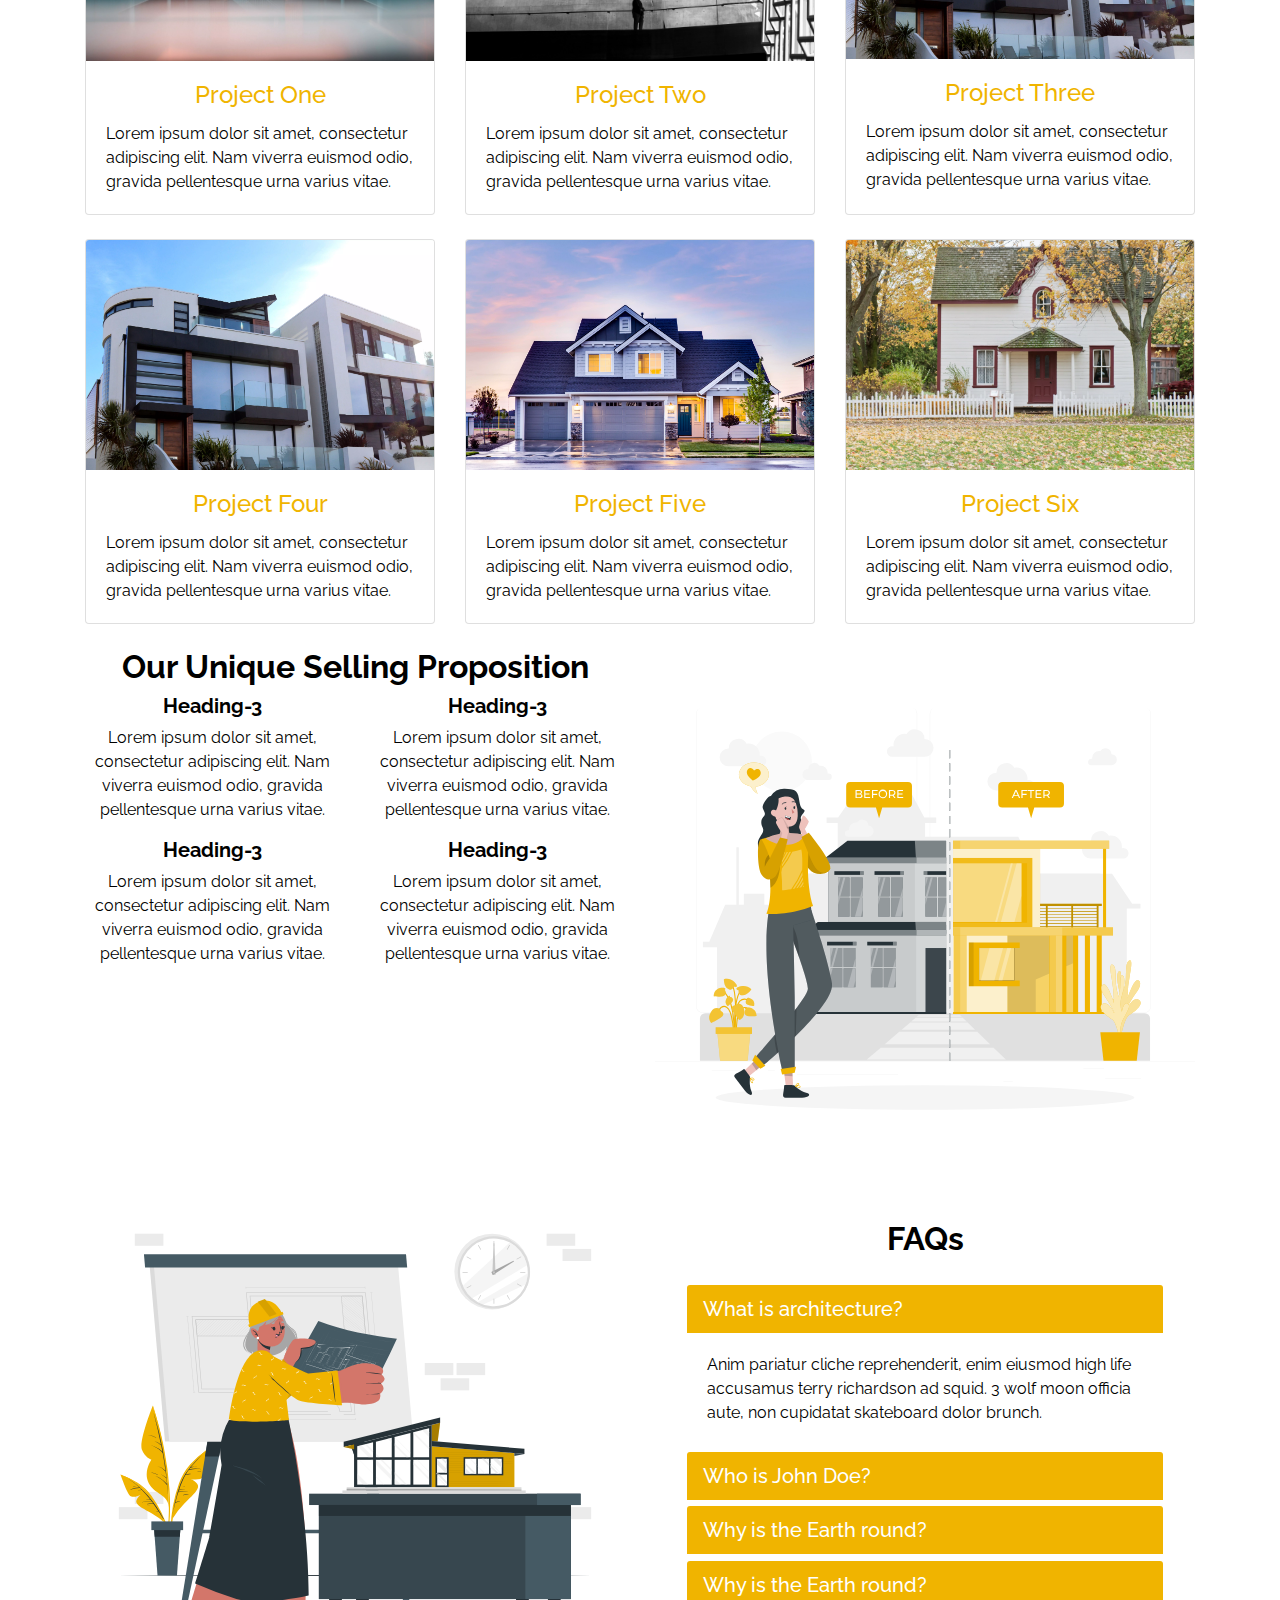
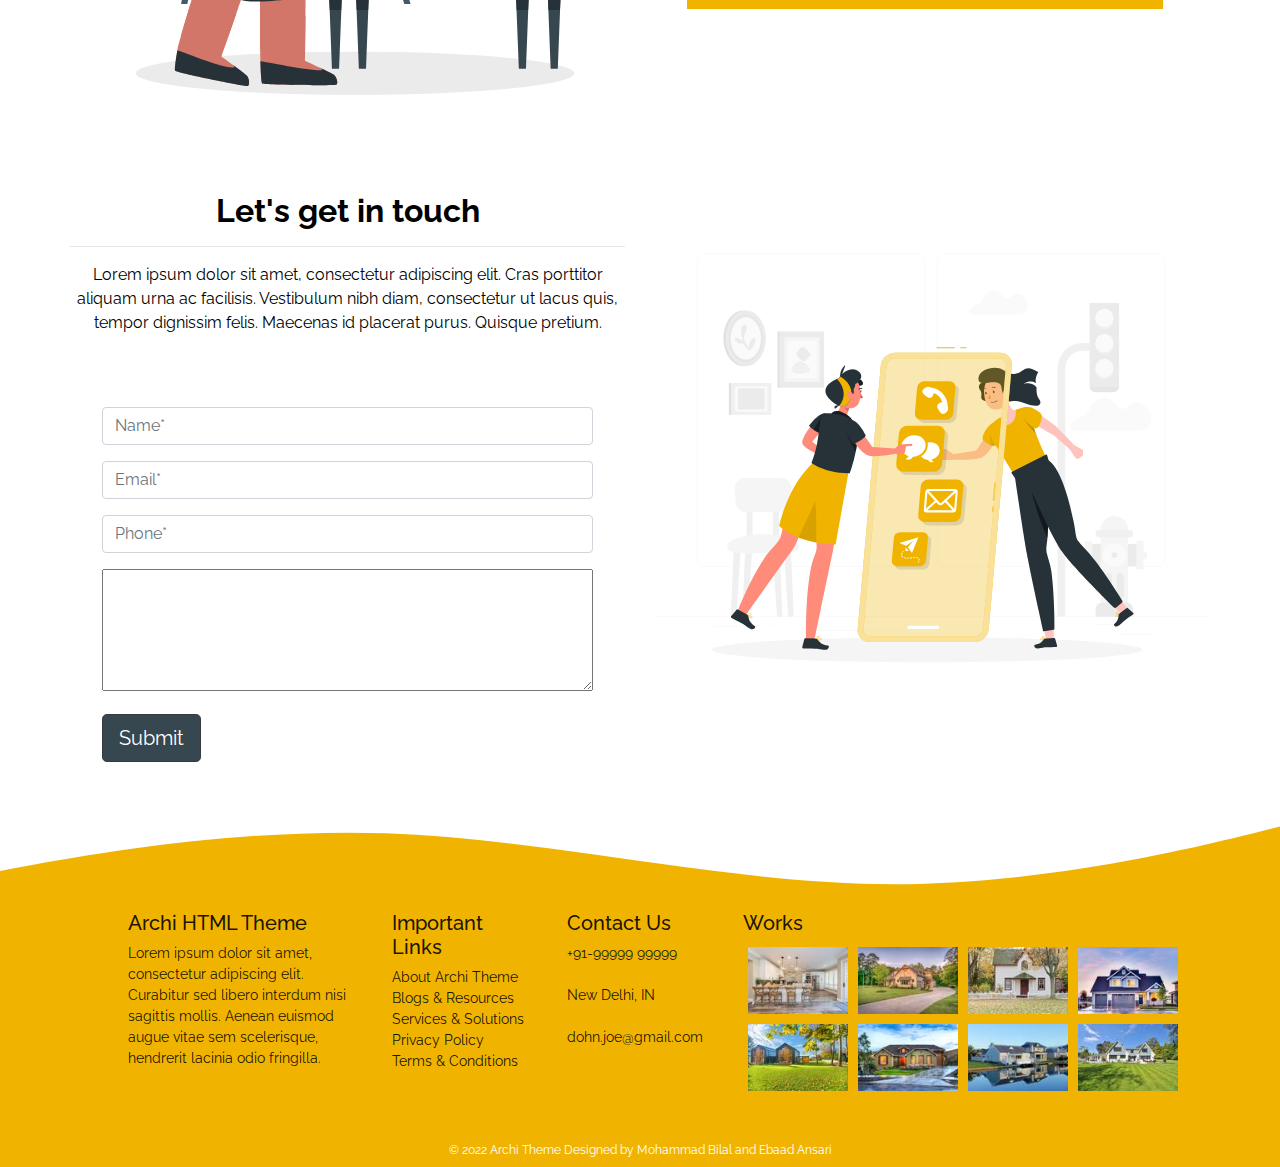
==== commit f1810548: "fixed accordions" ====
--- a/index.html
+++ b/index.html
@@ -258,42 +258,60 @@
         <div class="card accordion-card">
           <div class="card-header" id="headingOne">
             <h5 class="mb-0 accordion-heading">
-              <button class="btn btn-link" data-toggle="collapse" data-target="#collapseOne" aria-expanded="false" aria-controls="collapseOne">
-                What is architecture?
+              What is architecture?
+              <button id="accordion-button-one" class="btn btn-link accordion-plus" data-toggle="collapse" data-target="#collapseOne" aria-expanded="false" aria-controls="collapseOne">
+                <i id="accordion-icon-one" class="fas fa-plus"></i>
               </button>
             </h5>
           </div>
       
           <div id="collapseOne" class="collapse show" aria-labelledby="headingOne" data-parent="#accordion">
             <div class="card-body accordion-description">
-              Anim pariatur cliche reprehenderit, enim eiusmod high life accusamus terry richardson ad squid. 3 wolf moon officia aute, non cupidatat skateboard dolor brunch. Food truck quinoa nesciunt laborum eiusmod.</div>
+              Anim pariatur cliche reprehenderit, enim eiusmod high life accusamus terry richardson ad squid. 3 wolf moon officia aute, non cupidatat skateboard dolor brunch. </div>
           </div>
         </div>
         <div class="card accordion-card">
           <div class="card-header" id="headingTwo">
             <h5 class="mb-0">
-              <button class="btn btn-link collapsed" data-toggle="collapse" data-target="#collapseTwo" aria-expanded="false" aria-controls="collapseTwo">
-                Who is John Doe?
+              Who is John Doe?
+              <button id="accordion-button-two" class="btn btn-link collapsed accordion-plus" data-toggle="collapse" data-target="#collapseTwo" aria-expanded="false" aria-controls="collapseTwo">
+                <i id="accordion-icon-two" class="fas fa-plus"></i>
               </button>
             </h5>
           </div>
           <div id="collapseTwo" class="collapse" aria-labelledby="headingTwo" data-parent="#accordion">
             <div class="card-body accordion-description">
-              Anim pariatur cliche reprehenderit, enim eiusmod high life accusamus terry richardson ad squid. 3 wolf moon officia aute, non cupidatat skateboard dolor brunch. Food truck quinoa nesciunt laborum eiusmod. Brunch 3 wolf moon tempor, sunt aliqua put a bird on it squid single-origin coffee nulla assumenda shoreditch et. Nihil anim keffiyeh helvetica, craft beer labore wes anderson cred nesciunt sapiente ea proident. Ad vegan excepteur butcher vice lomo. Leggings occaecat craft beer farm-to-table, raw denim aesthetic synth nesciunt you probably haven't heard of them accusamus labore sustainable VHS.
+              Anim pariatur cliche reprehenderit, enim eiusmod high life accusamus terry richardson ad squid. 3 wolf moon officia aute, non cupidatat skateboard dolor brunch. 
+            </div>
+          </div>
+        </div>
+        <div class="card accordion-card">
+          <div class="card-header" id="headingFour">
+            <h5 class="mb-0">
+              Why is the Earth round?
+              <button id="accordion-button-four" class="btn btn-link collapsed accordion-plus" data-toggle="collapse" data-target="#collapseFour" aria-expanded="false" aria-controls="collapseFour">
+                <i id="accordion-icon-four" class="fas fa-plus"></i>
+              </button>
+            </h5>
+          </div>
+          <div id="collapseFour" class="collapse" aria-labelledby="headingFour" data-parent="#accordion">
+            <div class="card-body accordion-description">
+              Anim pariatur cliche reprehenderit, enim eiusmod high life accusamus terry richardson ad squid. 3 wolf moon officia aute, non cupidatat skateboard dolor brunch. 
             </div>
           </div>
         </div>
         <div class="card accordion-card">
           <div class="card-header" id="headingThree">
             <h5 class="mb-0">
-              <button class="btn btn-link collapsed" data-toggle="collapse" data-target="#collapseThree" aria-expanded="false" aria-controls="collapseThree">
-                Why is the Earth round?
+              Why is the Earth round?
+              <button id="accordion-button-three" class="btn btn-link collapsed accordion-plus" data-toggle="collapse" data-target="#collapseThree" aria-expanded="false" aria-controls="collapseThree">
+                <i id="accordion-icon-three" class="fas fa-plus"></i>
               </button>
             </h5>
           </div>
           <div id="collapseThree" class="collapse" aria-labelledby="headingThree" data-parent="#accordion">
             <div class="card-body accordion-description">
-              Anim pariatur cliche reprehenderit, enim eiusmod high life accusamus terry richardson ad squid. 3 wolf moon officia aute, non cupidatat skateboard dolor brunch. Food truck quinoa nesciunt laborum eiusmod. Brunch 3 wolf moon tempor, sunt aliqua put a bird on it squid single-origin coffee nulla assumenda shoreditch et. Nihil anim keffiyeh helvetica, craft beer labore wes anderson cred nesciunt sapiente ea proident. Ad vegan excepteur butcher vice lomo. Leggings occaecat craft beer farm-to-table, raw denim aesthetic synth nesciunt you probably haven't heard of them accusamus labore sustainable VHS.
+              Anim pariatur cliche reprehenderit, enim eiusmod high life accusamus terry richardson ad squid. 
             </div>
           </div>
         </div>
--- a/css/styles.css
+++ b/css/styles.css
@@ -453,5 +453,9 @@
     text-align: center;
 }
 
-
-
+.accordion-plus{
+    float: right;
+}
+
+
+
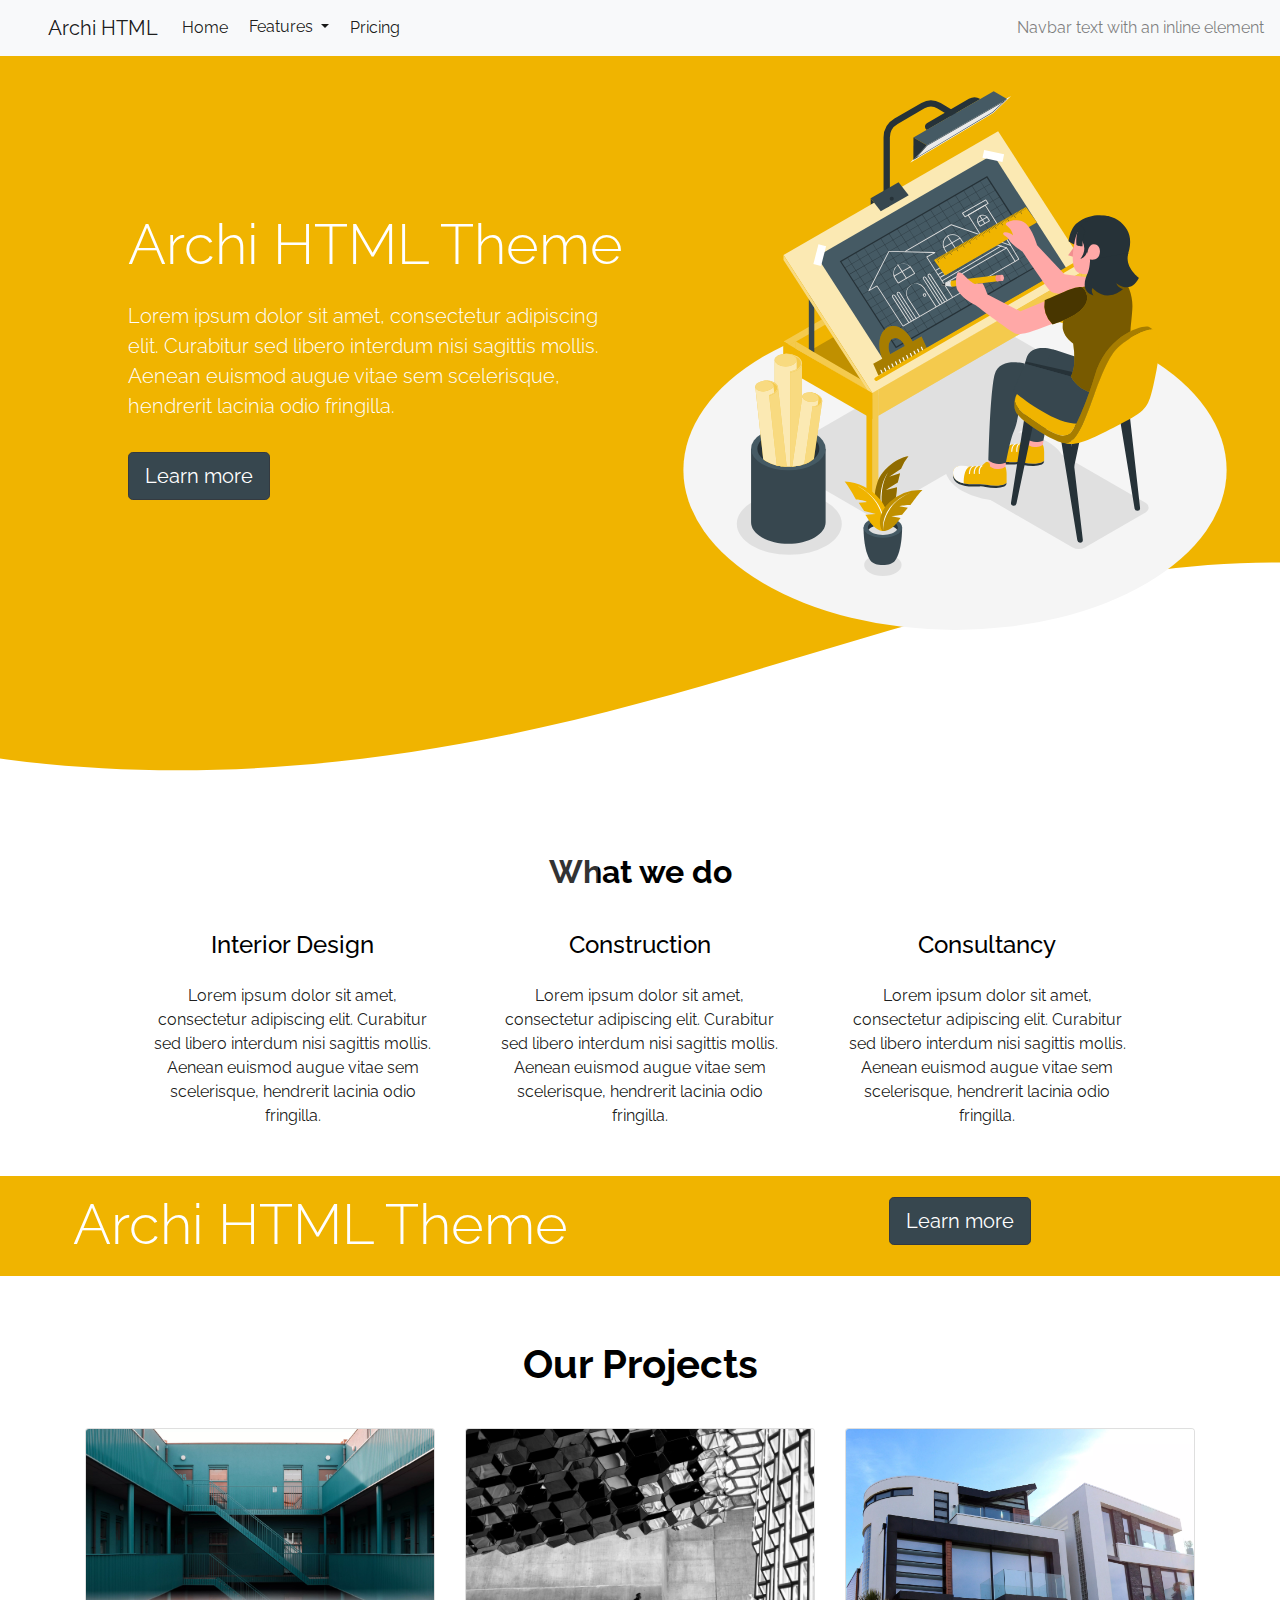
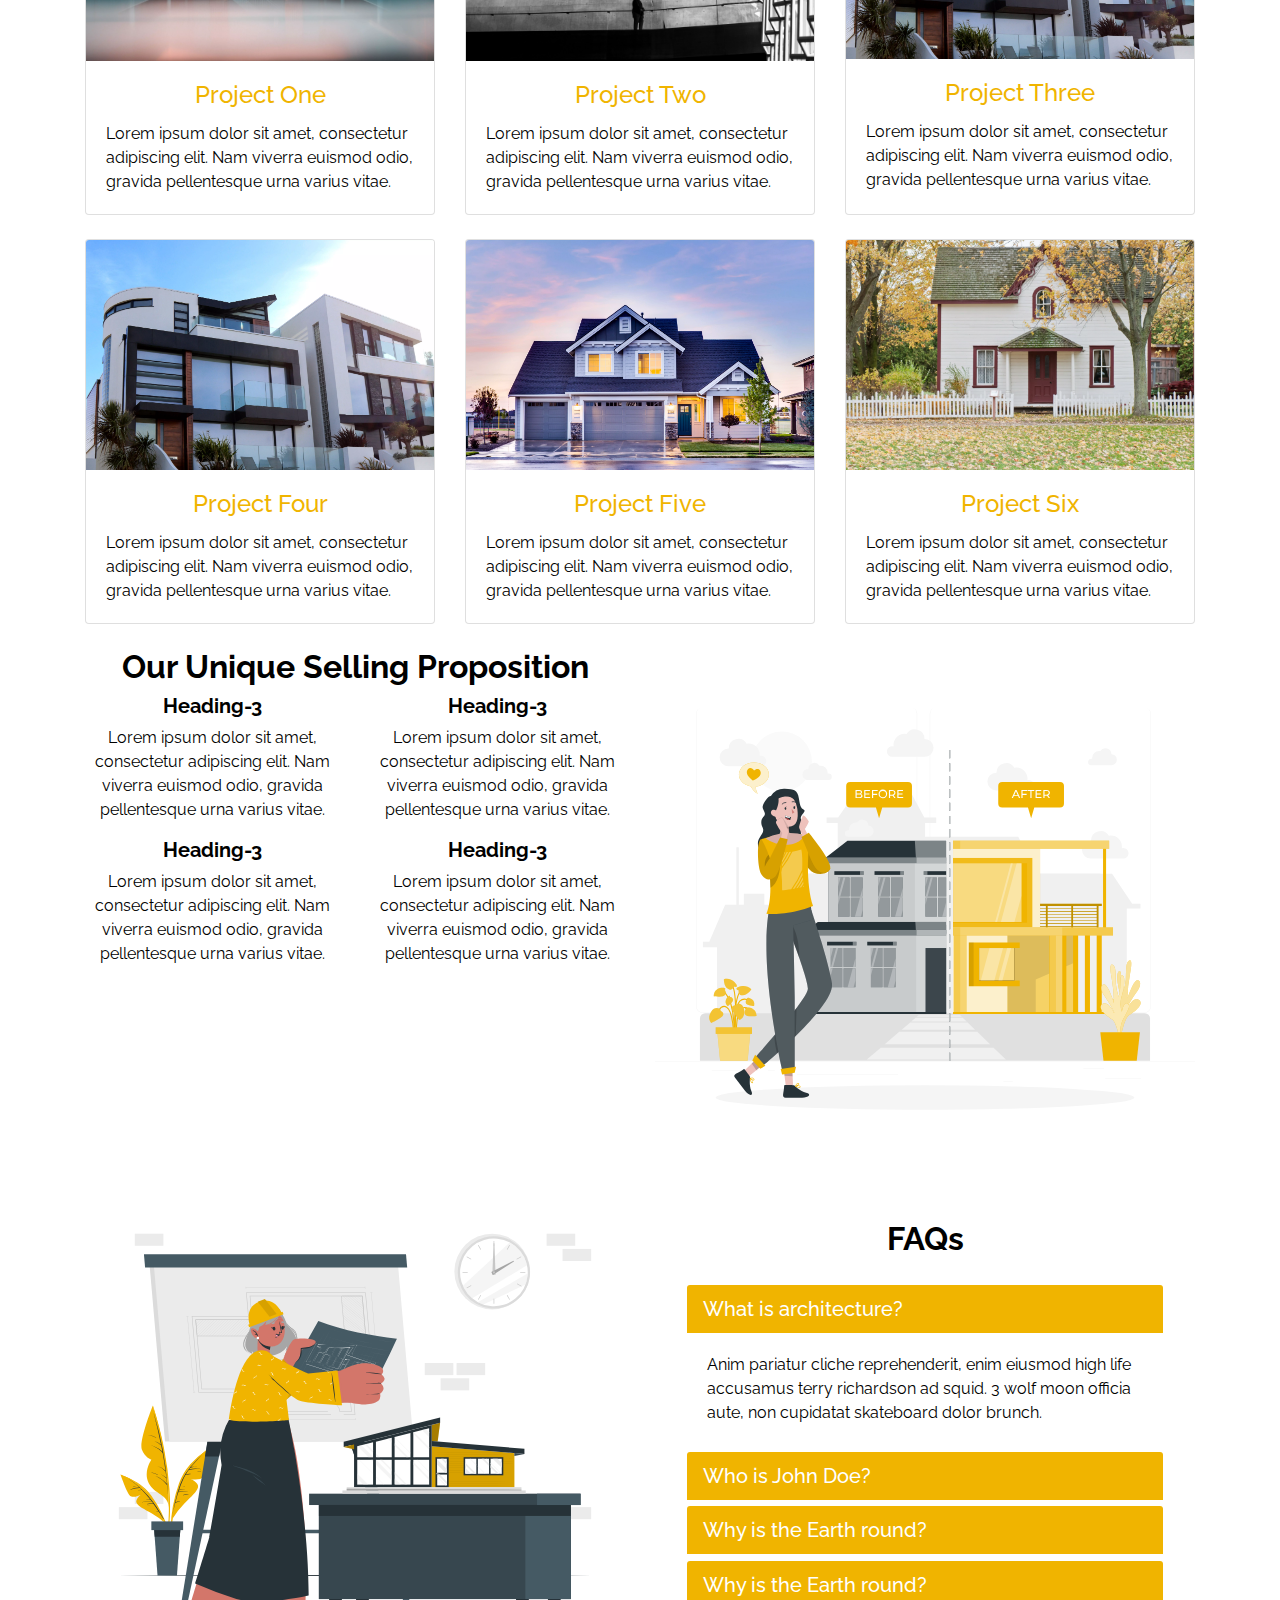
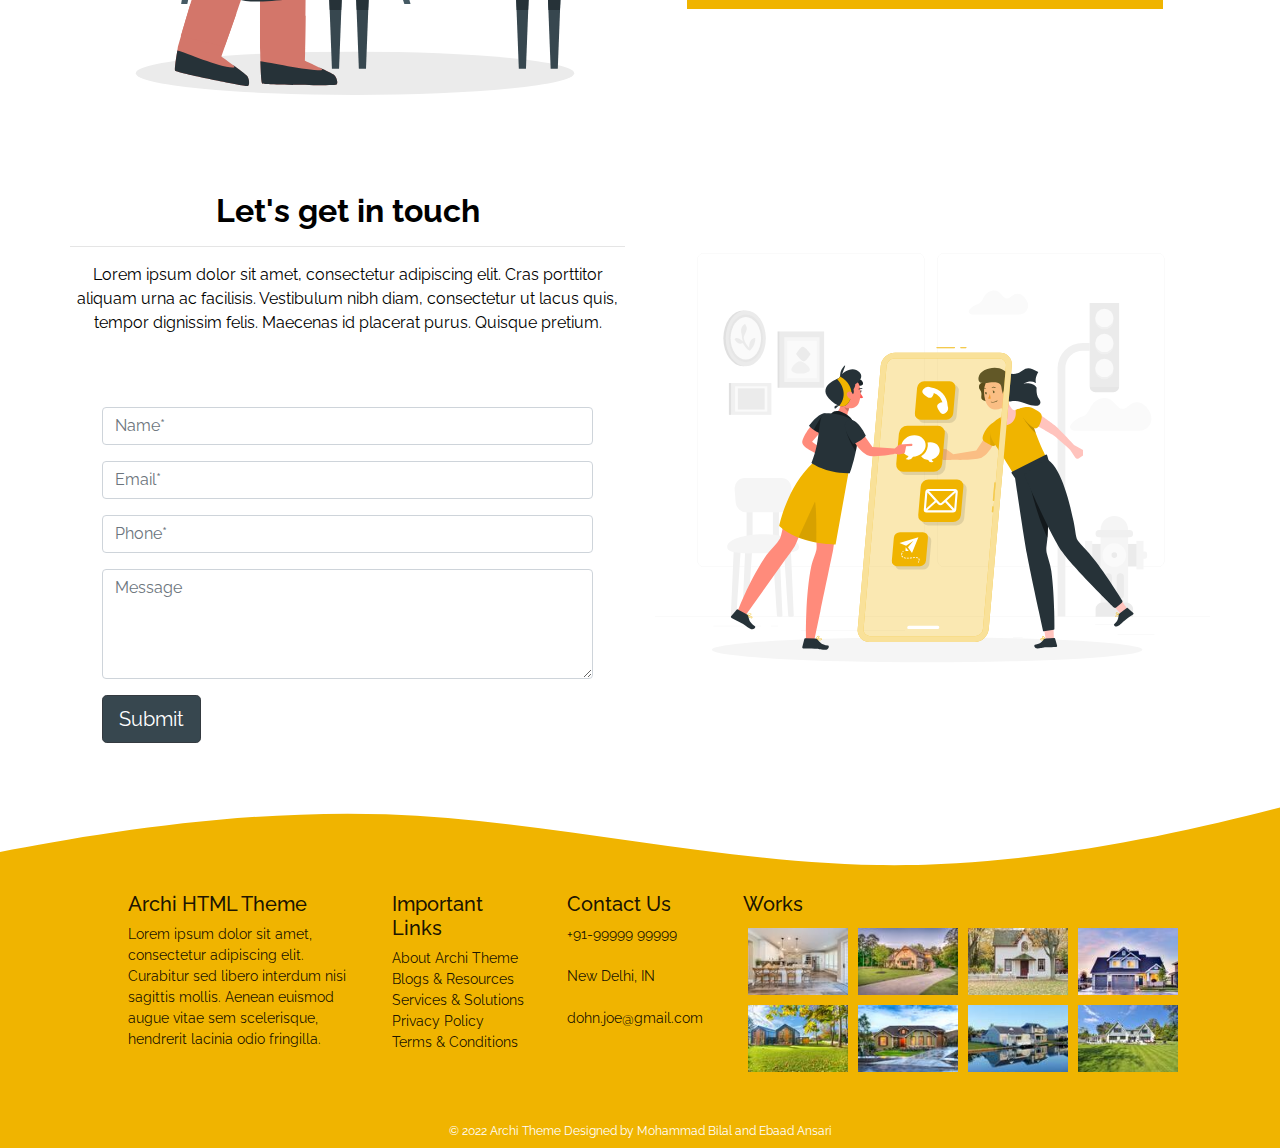
==== commit dce56486: "Fixed form focus styles and message textarea" ====
--- a/index.html
+++ b/index.html
@@ -343,8 +343,7 @@
         <input type="text" class="form-control" id="InputNumber" placeholder="Phone*">
       </div>
       <div class="form-group">
-        <textarea rows="5" placeholder="Message">
-        </textarea>
+        <textarea rows="4" class="form-control" placeholder="Message"></textarea>
       </div>
       <button type="submit" class="btn btn-dark btn-lg">Submit</button>
     </form>
--- a/css/styles.css
+++ b/css/styles.css
@@ -457,5 +457,10 @@
     float: right;
 }
 
-
-
+.form-control:focus{
+    border-color: #f0b400;
+    box-shadow: 0 0 0 0.2rem #f0b40040;
+}
+
+
+
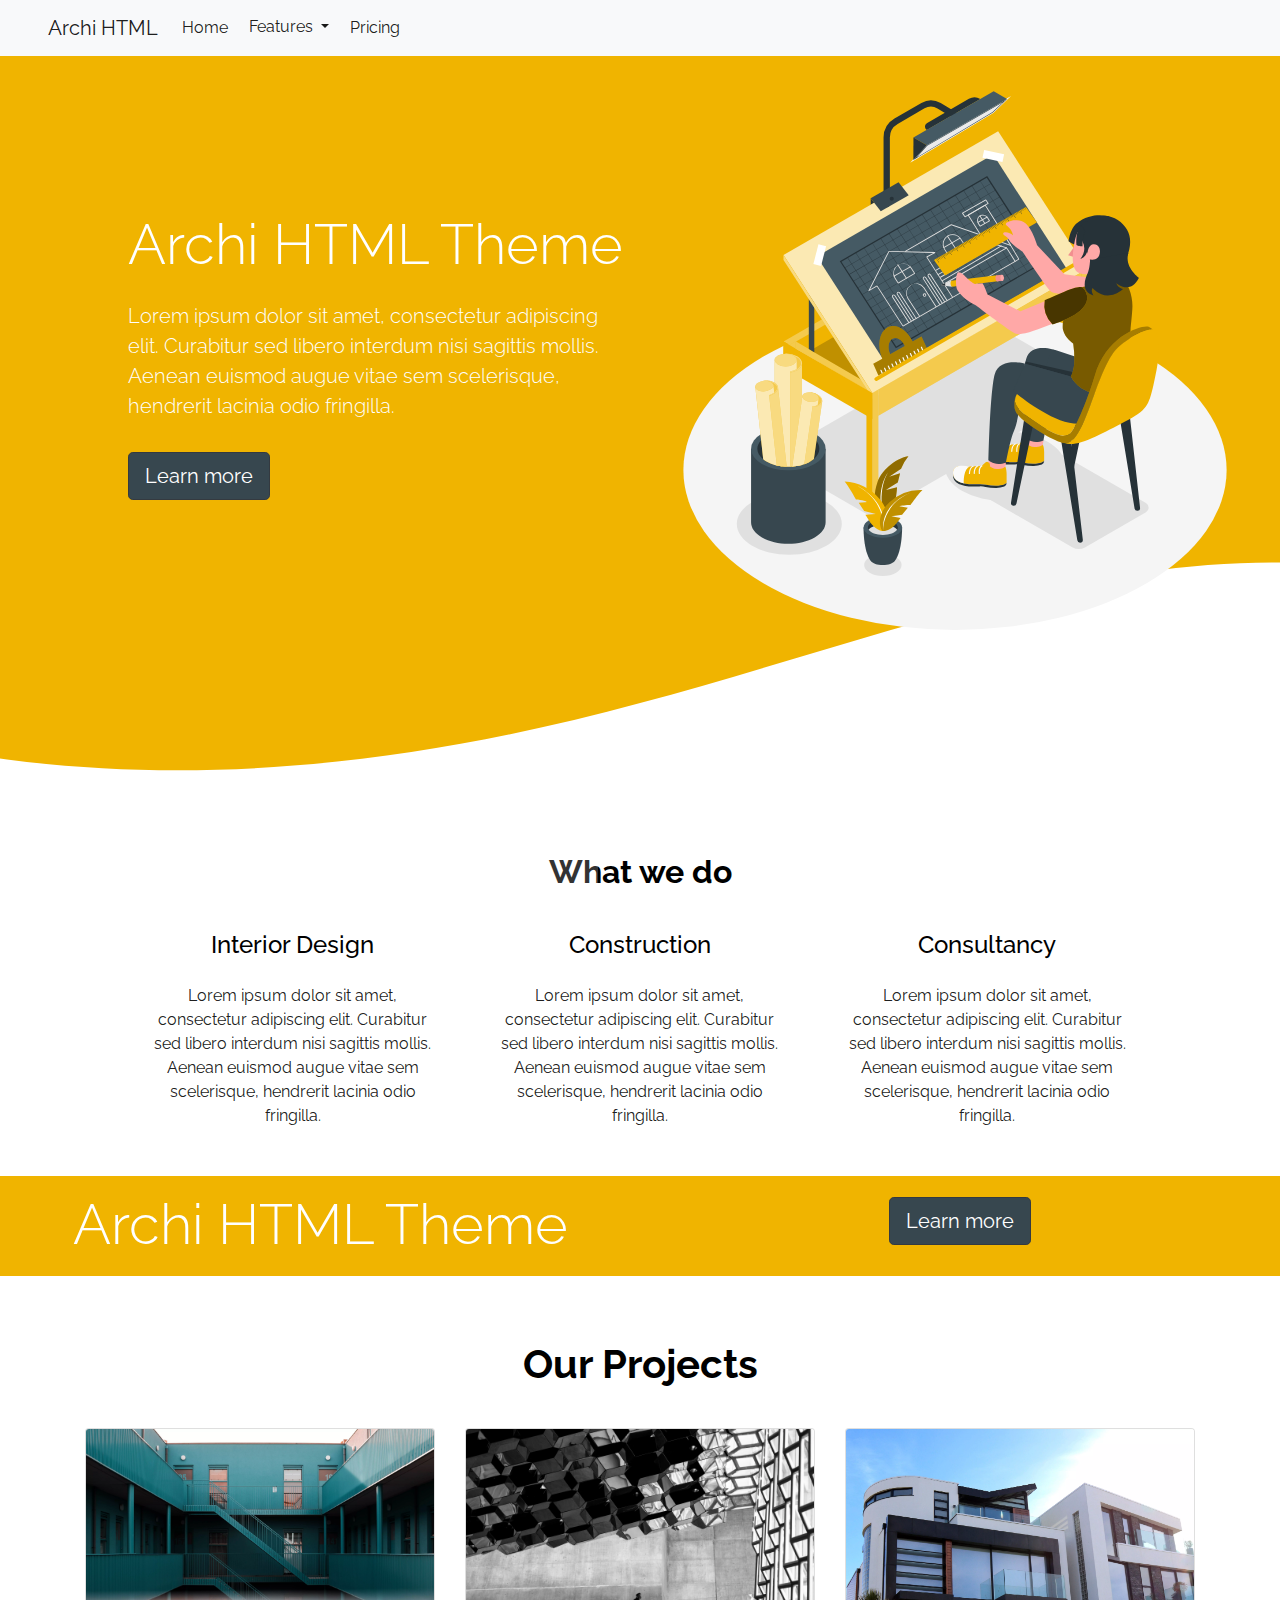
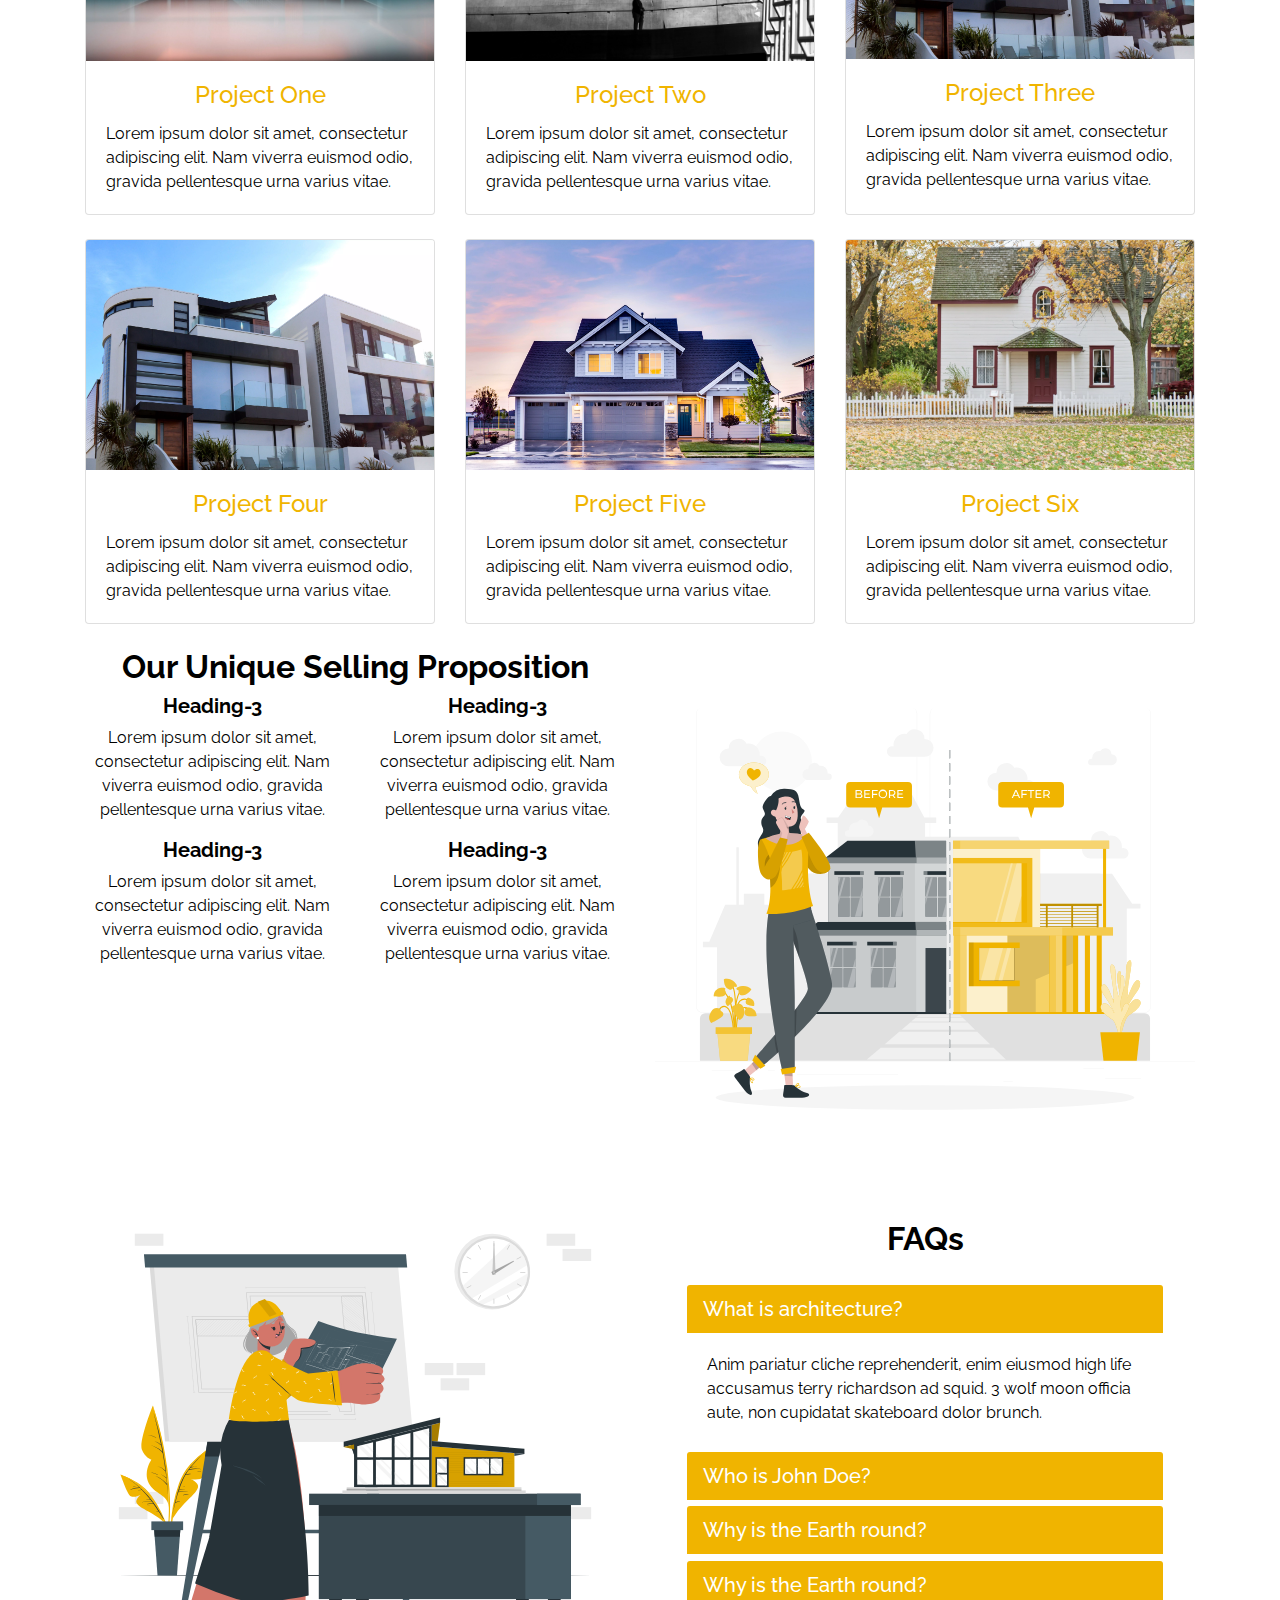
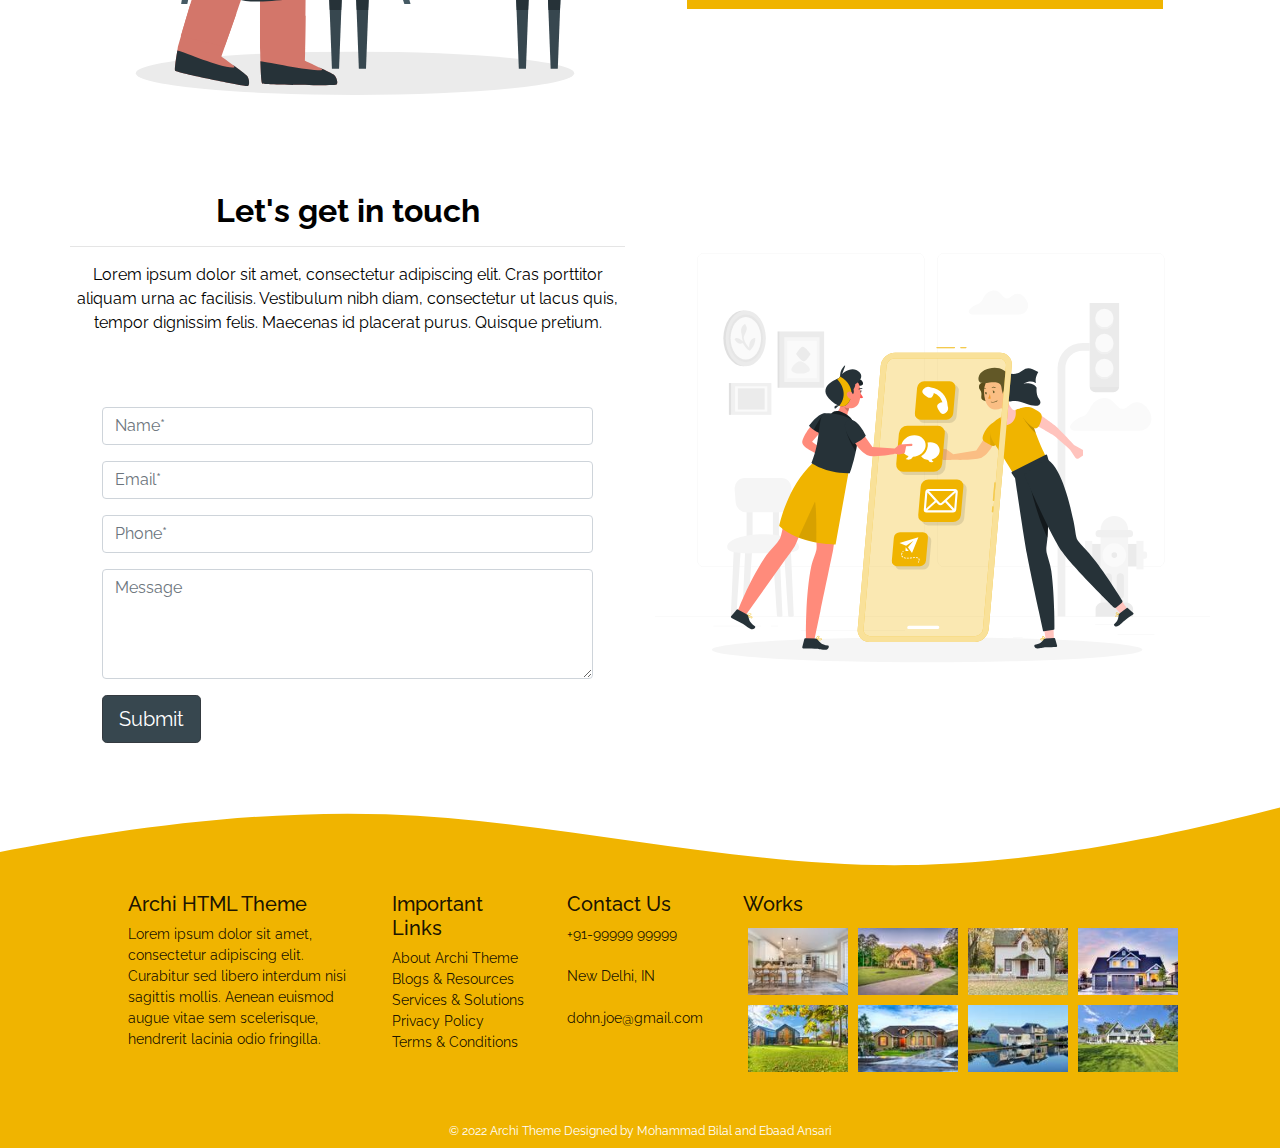
==== commit 4914d9ee: "Updated social icons on header" ====
--- a/index.html
+++ b/index.html
@@ -44,7 +44,12 @@
         </li>
       </ul>
       <span class="navbar-text">
-        Navbar text with an inline element
+        <div class="header-social d-flex">
+          <i class="fab fa-facebook-f"></i>
+          <i class="fab fa-twitter"></i>
+          <i class="fab fa-pinterest-p"></i>
+          <i class="fab fa-instagram"></i>
+        </div> 
       </span>
     </div>
   </nav>
--- a/css/styles.css
+++ b/css/styles.css
@@ -462,5 +462,15 @@
     box-shadow: 0 0 0 0.2rem #f0b40040;
 }
 
-
-
+.header-social i{
+    padding: 0rem 0.8rem 0rem 0rem;
+    font-size: 18px;
+}
+
+.header-social i:hover{
+    color:#f0b400;
+    cursor: pointer;
+}
+
+
+
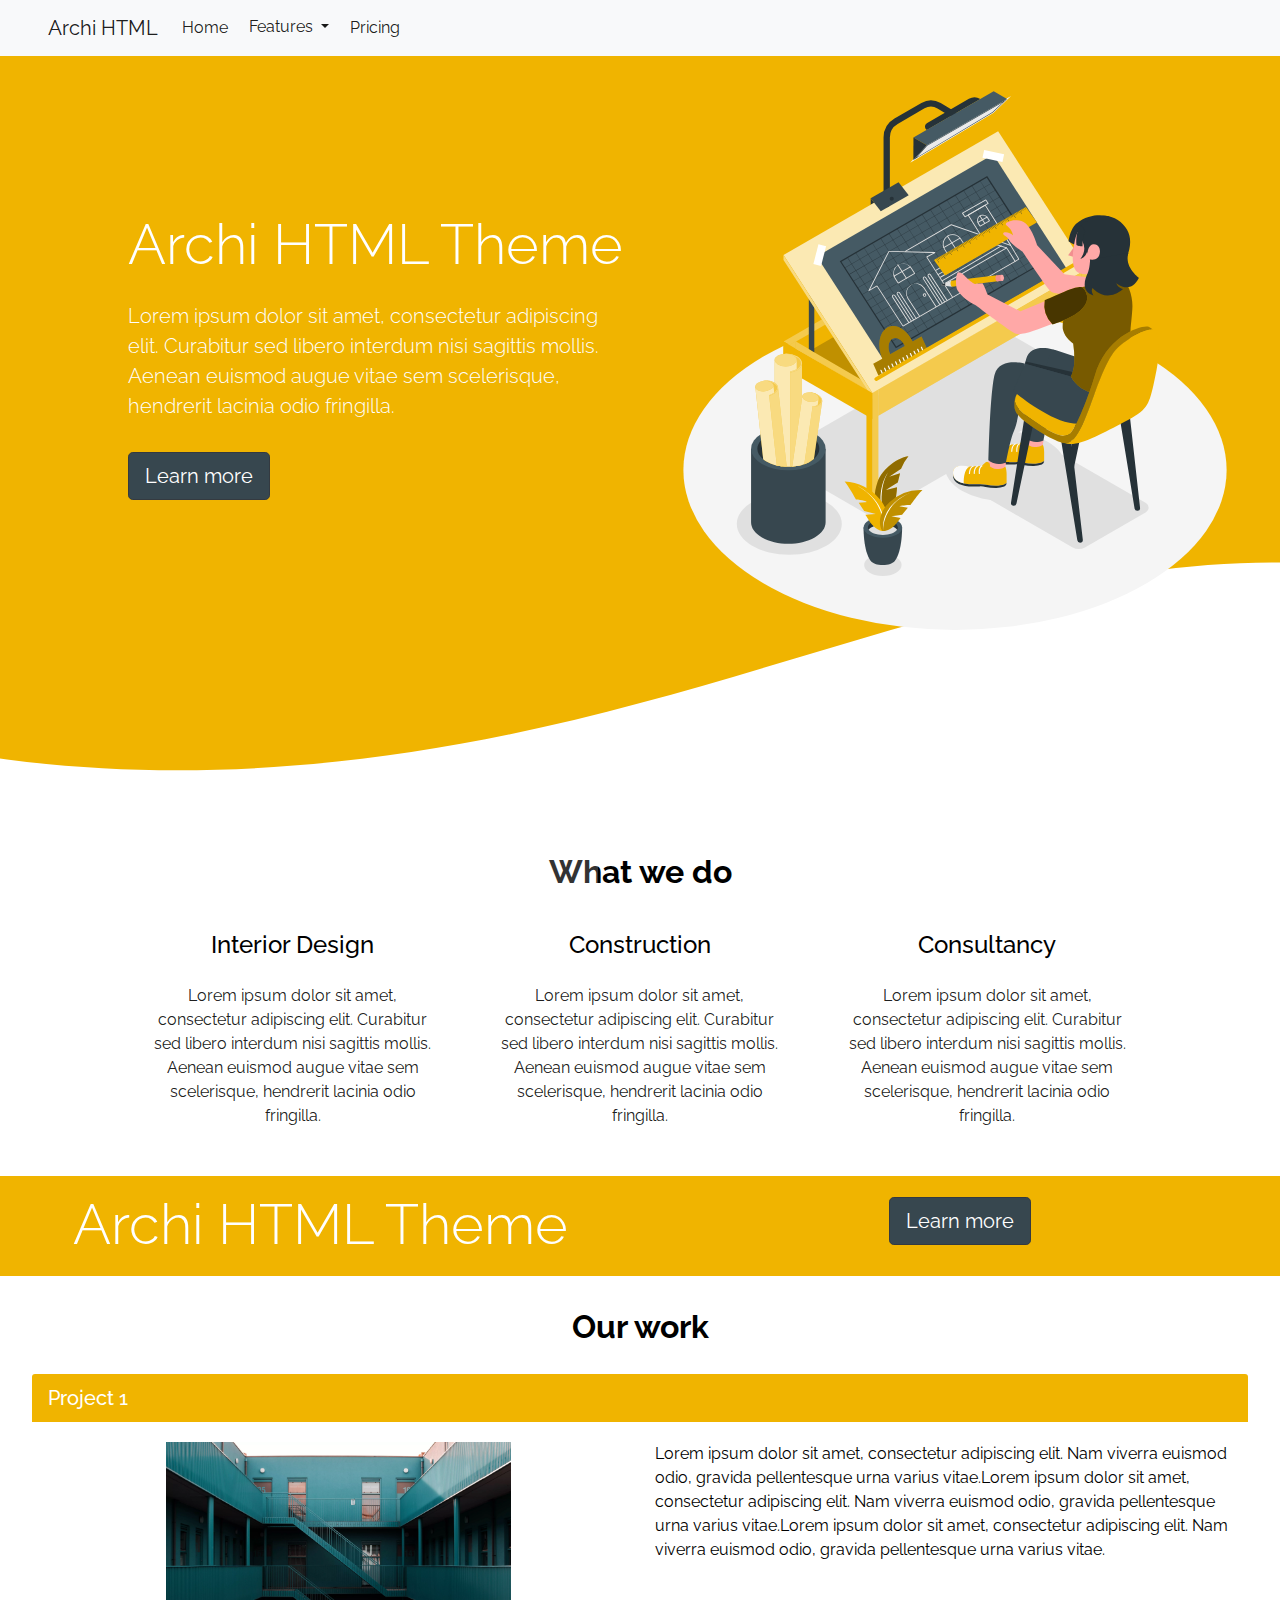
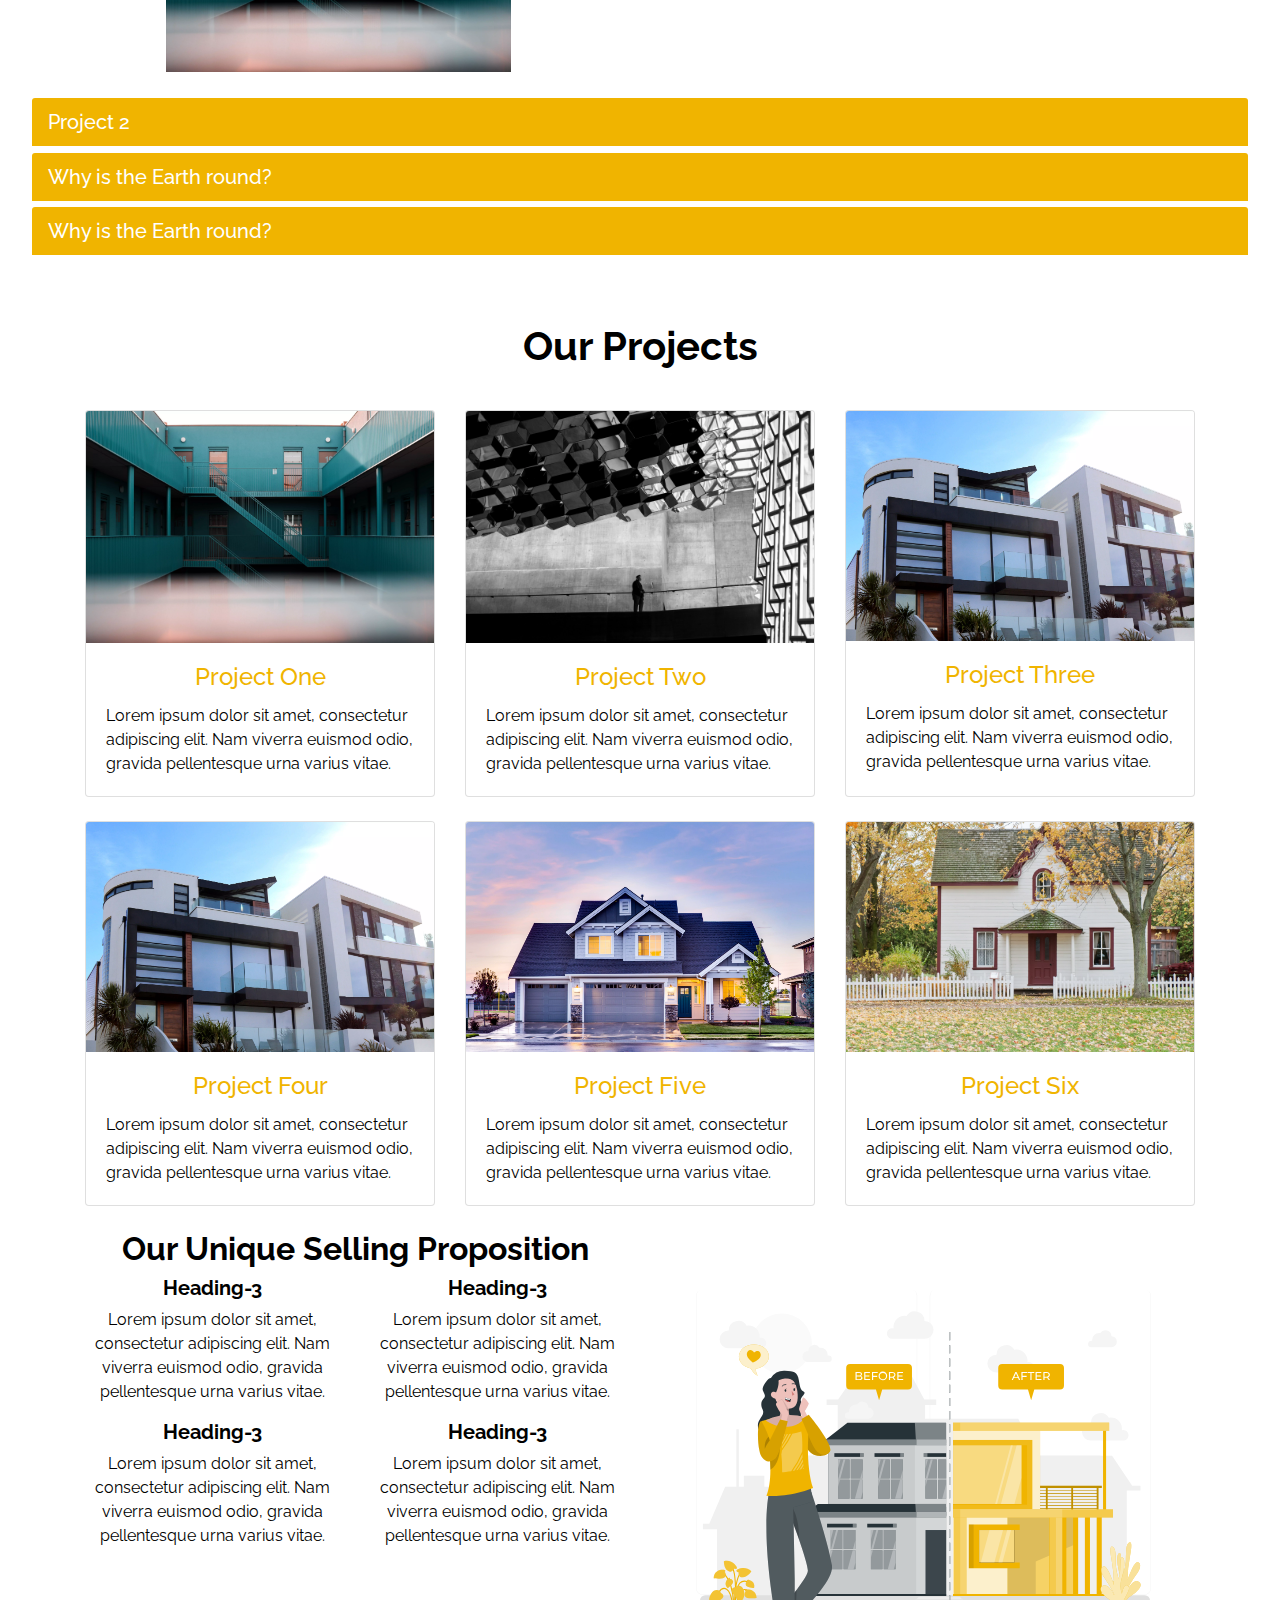
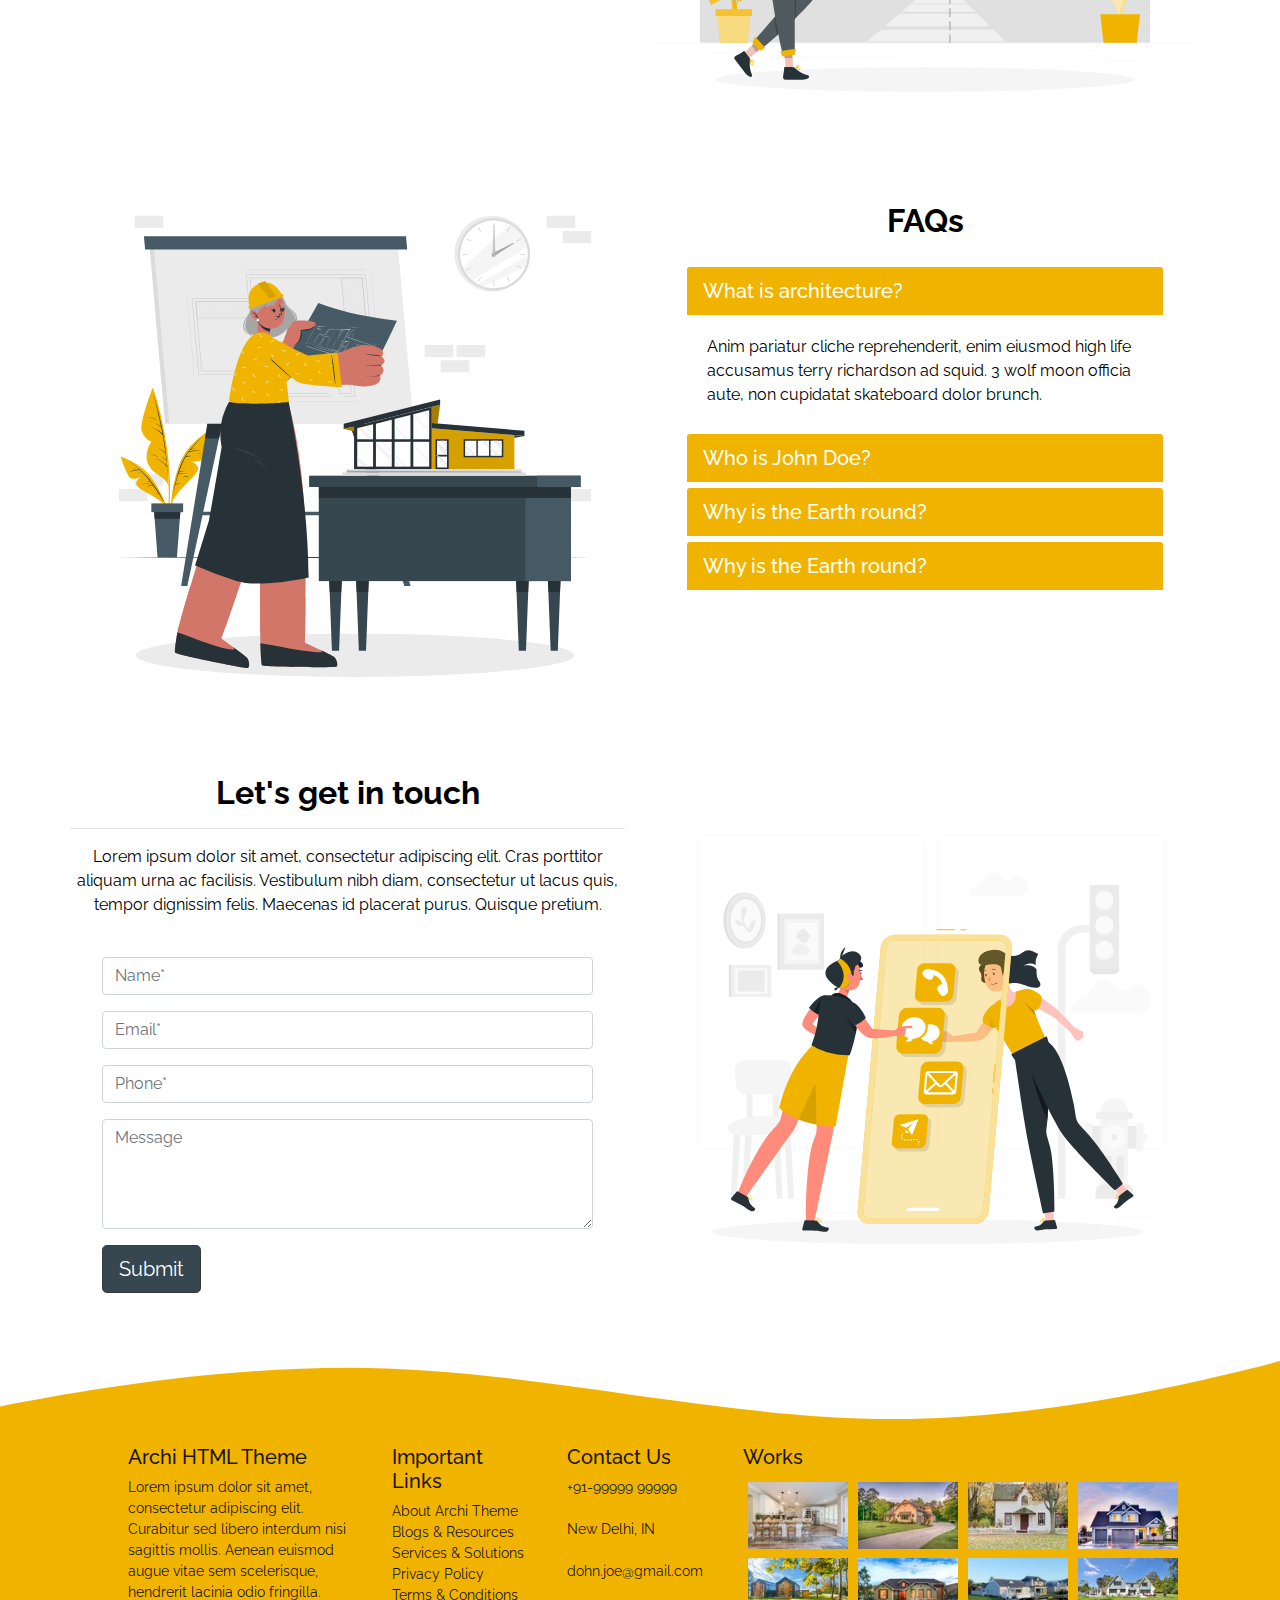
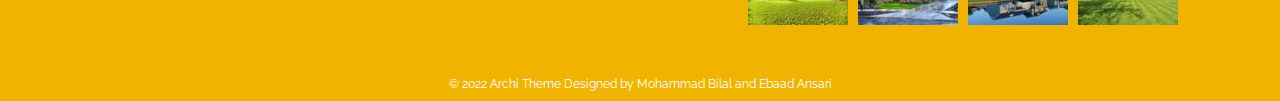
==== commit f7021a93: "Created new project group skeleton" ====
--- a/index.html
+++ b/index.html
@@ -116,6 +116,110 @@
       </div>
     </div>
   </div>
+
+   <!-- Works and projects -->
+
+   <div class="accordion-main-heading">
+    <h2 class="contact-col-2-heading">Our work</h2>
+  </div>
+  <div id="accordion">
+    <div class="card accordion-card">
+      <div class="card-header" id="headingOne">
+        <h5 class="mb-0 accordion-heading">
+          Project 1
+          <button id="accordion-button-one" class="btn btn-link accordion-plus" data-toggle="collapse" data-target="#collapseOne" aria-expanded="false" aria-controls="collapseOne">
+            <i id="accordion-icon-one" class="fas fa-plus"></i>
+          </button>
+        </h5>
+      </div>
+  
+      <div id="collapseOne" class="collapse show" aria-labelledby="headingOne" data-parent="#accordion">
+        <div class="card-body accordion-description">
+          <div class="row">
+            <div class="col proj-img">
+              <img src="./assets/Webp assets/P1.webp" height="230px">
+            </div>
+            <div class="col">
+              <p class="card-text">Lorem ipsum dolor sit amet, consectetur adipiscing elit. Nam viverra euismod
+                odio, gravida pellentesque urna varius vitae.Lorem ipsum dolor sit amet, consectetur adipiscing elit. Nam viverra euismod
+                odio, gravida pellentesque urna varius vitae.Lorem ipsum dolor sit amet, consectetur adipiscing elit. Nam viverra euismod
+                odio, gravida pellentesque urna varius vitae.</p> 
+            </div>
+          </div> </div>
+      </div>
+    </div>
+    <div class="card accordion-card">
+      <div class="card-header" id="headingTwo">
+        <h5 class="mb-0">
+          Project 2
+          <button id="accordion-button-two" class="btn btn-link collapsed accordion-plus" data-toggle="collapse" data-target="#collapseTwo" aria-expanded="false" aria-controls="collapseTwo">
+            <i id="accordion-icon-two" class="fas fa-plus"></i>
+          </button>
+        </h5>
+      </div>
+      <div id="collapseTwo" class="collapse" aria-labelledby="headingTwo" data-parent="#accordion">
+        <div class="card-body accordion-description">
+          Anim pariatur cliche reprehenderit, enim eiusmod high life accusamus terry richardson ad squid. 3 wolf moon officia aute, non cupidatat skateboard dolor brunch. 
+        </div>
+      </div>
+    </div>
+    <div class="card accordion-card">
+      <div class="card-header" id="headingFour">
+        <h5 class="mb-0">
+          Why is the Earth round?
+          <button id="accordion-button-four" class="btn btn-link collapsed accordion-plus" data-toggle="collapse" data-target="#collapseFour" aria-expanded="false" aria-controls="collapseFour">
+            <i id="accordion-icon-four" class="fas fa-plus"></i>
+          </button>
+        </h5>
+      </div>
+      <div id="collapseFour" class="collapse" aria-labelledby="headingFour" data-parent="#accordion">
+        <div class="card-body accordion-description">
+          Anim pariatur cliche reprehenderit, enim eiusmod high life accusamus terry richardson ad squid. 3 wolf moon officia aute, non cupidatat skateboard dolor brunch. 
+        </div>
+      </div>
+    </div>
+    <div class="card accordion-card">
+      <div class="card-header" id="headingThree">
+        <h5 class="mb-0">
+          Why is the Earth round?
+          <button id="accordion-button-three" class="btn btn-link collapsed accordion-plus" data-toggle="collapse" data-target="#collapseThree" aria-expanded="false" aria-controls="collapseThree">
+            <i id="accordion-icon-three" class="fas fa-plus"></i>
+          </button>
+        </h5>
+      </div>
+      <div id="collapseThree" class="collapse" aria-labelledby="headingThree" data-parent="#accordion">
+        <div class="card-body accordion-description">
+          Anim pariatur cliche reprehenderit, enim eiusmod high life accusamus terry richardson ad squid. 
+        </div>
+      </div>
+    </div>
+  </div>
+
+
+
+
+
+
+
+
+
+
+
+
+
+
+
+
+
+
+
+
+
+
+
+
+
+
   <!-- Works and projects -->
   
     <div class="heading-portfolio">
--- a/css/styles.css
+++ b/css/styles.css
@@ -326,7 +326,7 @@
 }
 
 form{
-    margin: 2rem;
+    margin: 0rem 2rem 0rem 2rem;
 }
 
 textarea {
@@ -376,12 +376,6 @@
     text-align: center;
 }
 
-.map{
-    display: flex;
-    justify-content: center;
-    align-items: center;
-    border-radius: 20px;
-}
 
 .accordion-text{
     color: #000000;
@@ -472,5 +466,8 @@
     cursor: pointer;
 }
 
-
-
+.proj-img{
+    align-items: center;
+    text-align: center;
+}
+
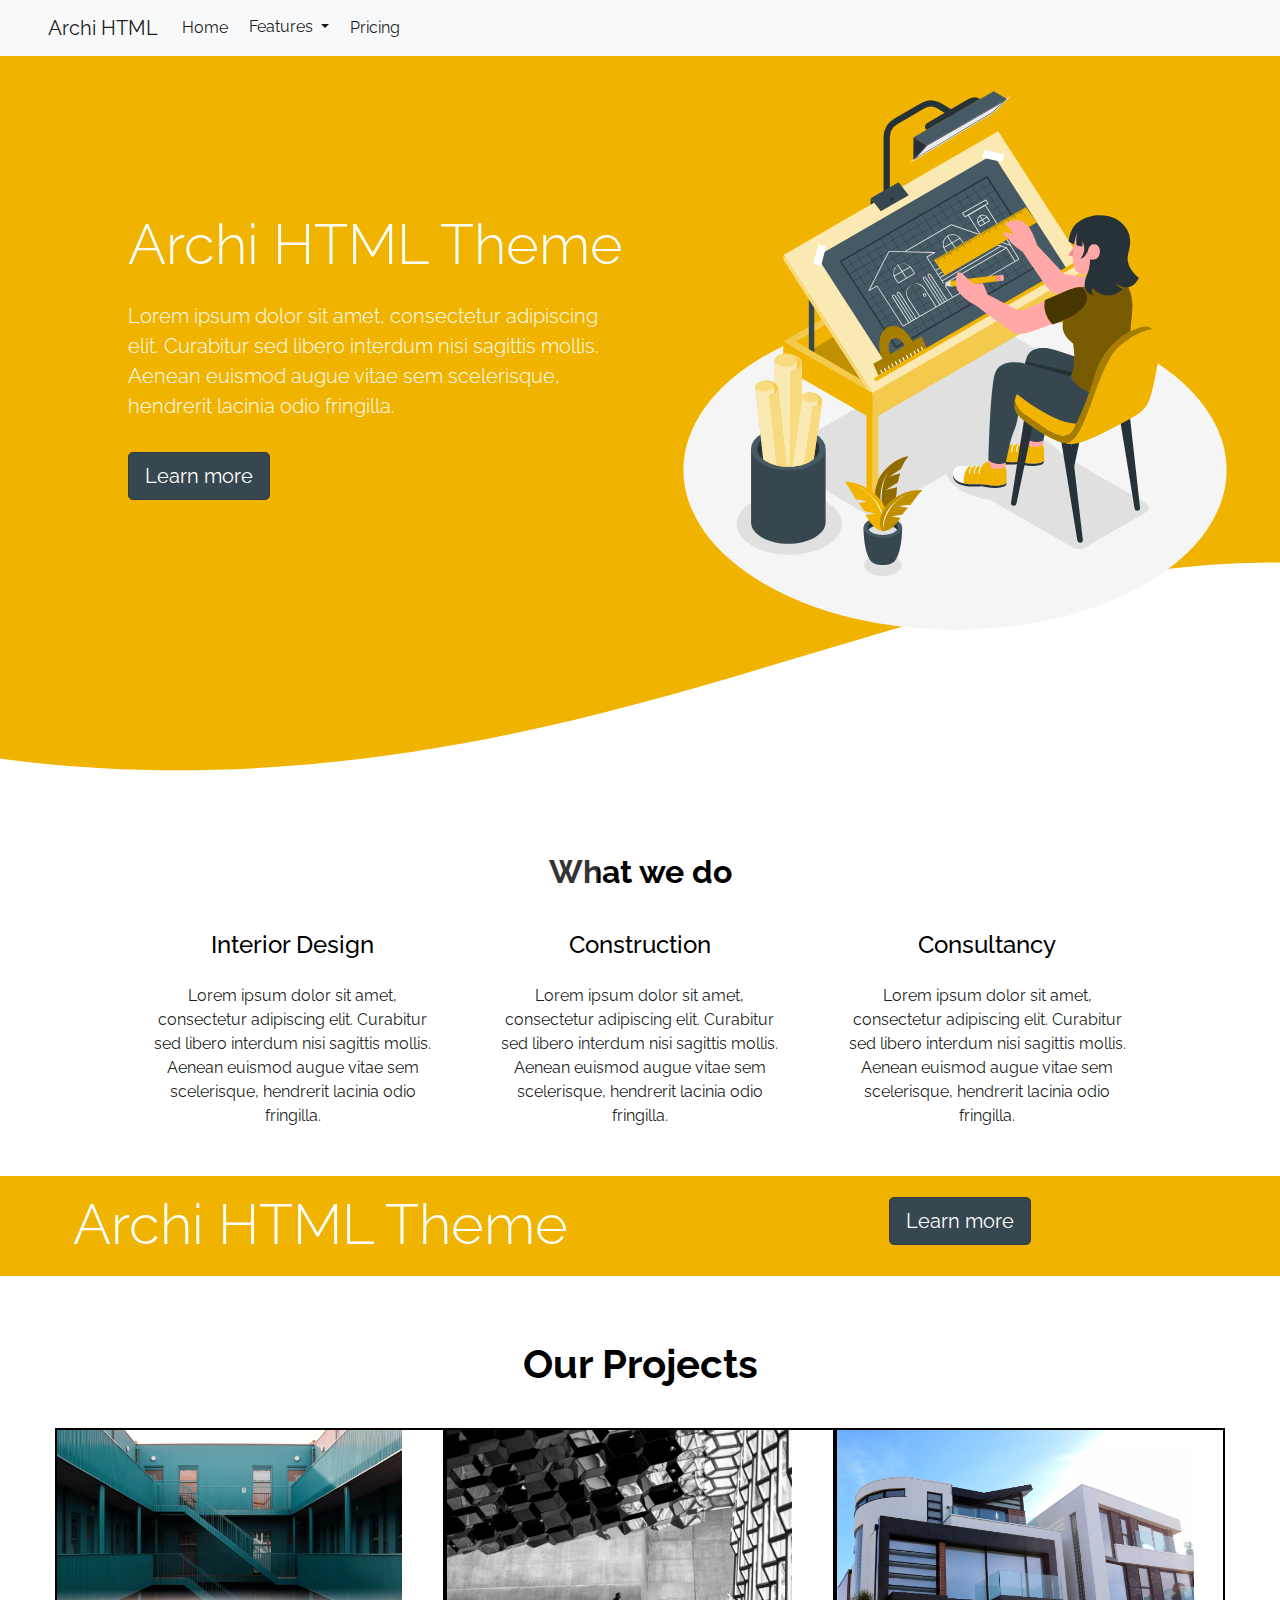
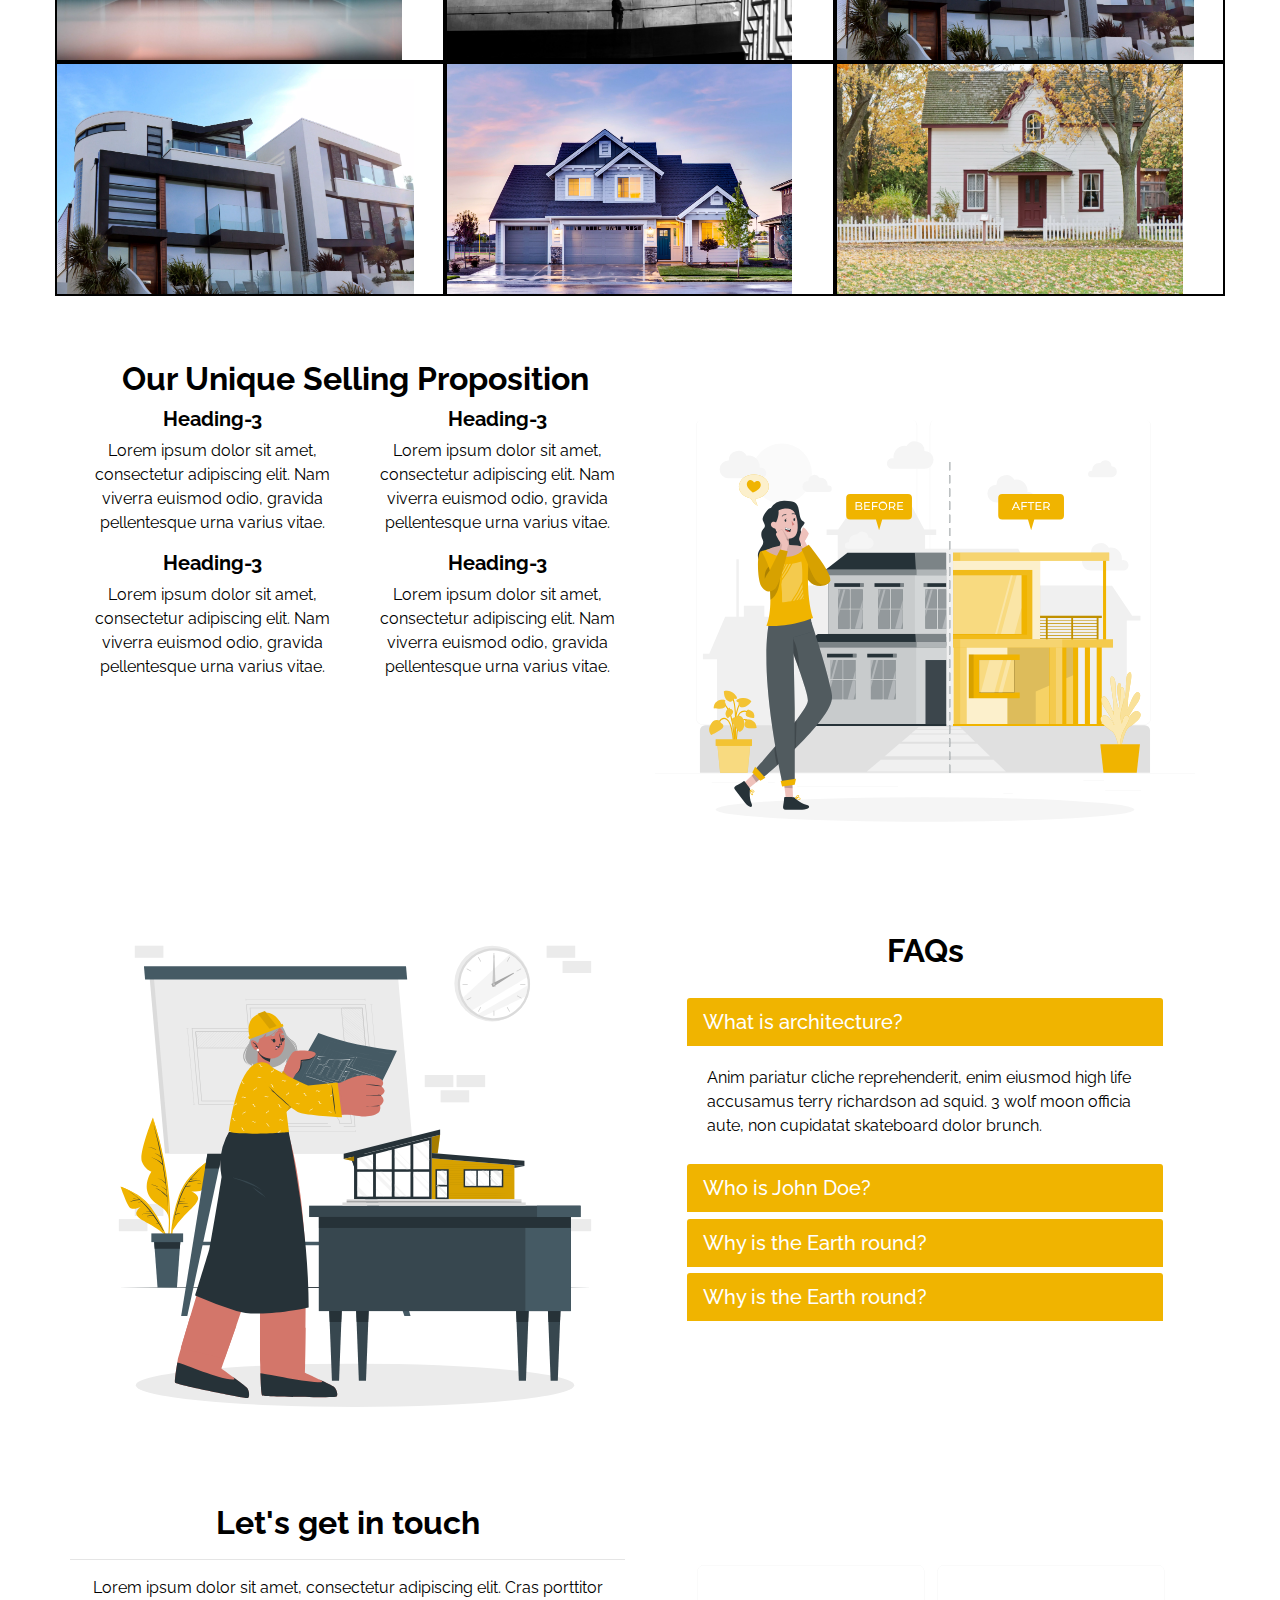
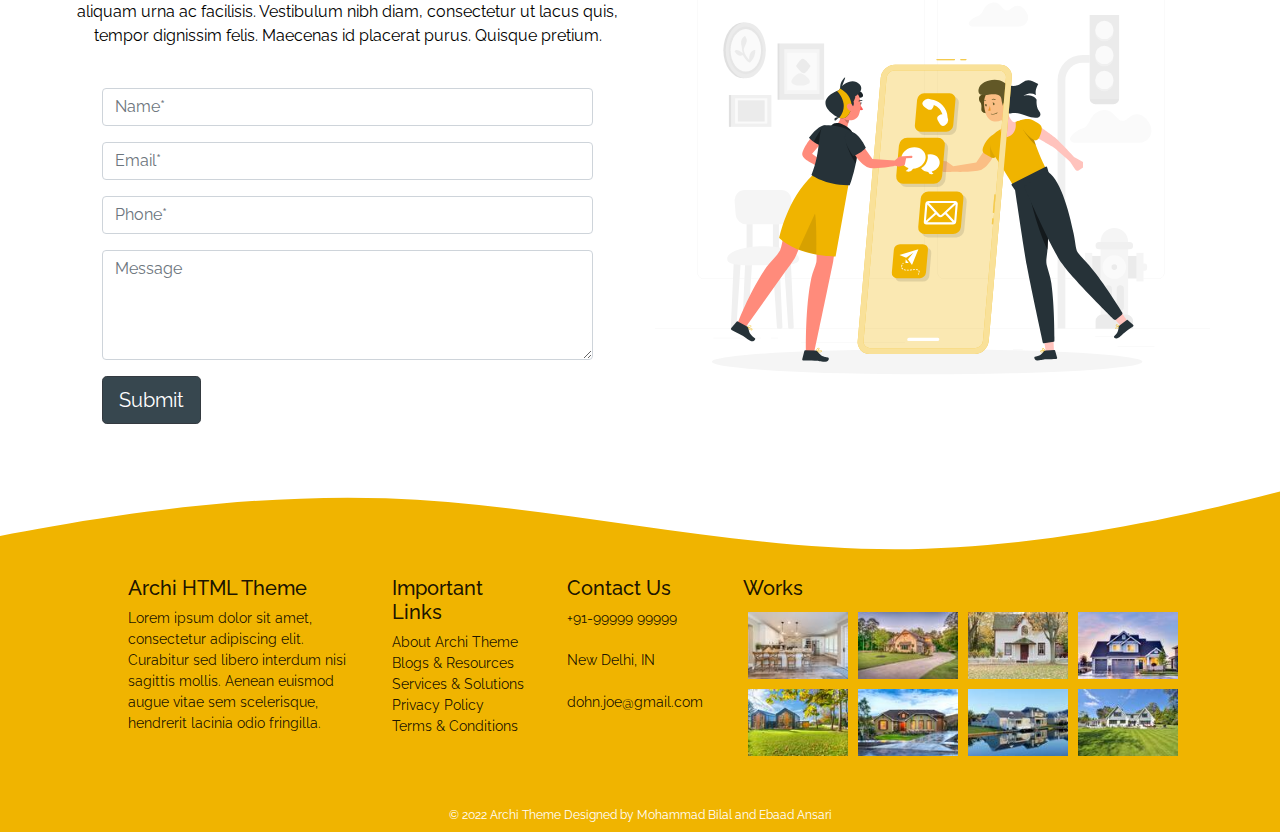
==== commit 26505e00: "Works and projects section changed" ====
--- a/index.html
+++ b/index.html
@@ -118,199 +118,49 @@
   </div>
 
    <!-- Works and projects -->
-
-   <div class="accordion-main-heading">
-    <h2 class="contact-col-2-heading">Our work</h2>
-  </div>
-  <div id="accordion">
-    <div class="card accordion-card">
-      <div class="card-header" id="headingOne">
-        <h5 class="mb-0 accordion-heading">
-          Project 1
-          <button id="accordion-button-one" class="btn btn-link accordion-plus" data-toggle="collapse" data-target="#collapseOne" aria-expanded="false" aria-controls="collapseOne">
-            <i id="accordion-icon-one" class="fas fa-plus"></i>
-          </button>
-        </h5>
-      </div>
+   <div class="heading-portfolio">
+    <h1 class="contact-col-2-heading">Our Projects</h1>
+  </div>
+   <div class="container portfolio">
+    <div class="row">
+      <div class="col-sm wgl-portfolio">
+        <div class="thumbnail-block">
+          <img src="./assets/Webp assets/P1.webp" class="project-img" height="230px">
+        </div>
+      </div>
+      <div class="col-sm wgl-portfolio">
+        <div class="thumbnail-block">
+          <img src="./assets/Webp assets/P2.webp" class="project-img" height="230px">
+        </div>
+      </div>
+      <div class="col-sm wgl-portfolio">
+        <div class="thumbnail-block">
+          <img src="./assets/Webp assets/P3.webp" class="project-img" height="230px">
+        </div>
+      </div>
+    </div>
+    <div class="row">
+      <div class="col-sm wgl-portfolio">
+        <div class="thumbnail-block">
+          <img src="./assets/Webp assets/P4.webp" class="project-img" height="230px">
+        </div>
+      </div>
+      <div class="col-sm wgl-portfolio">
+        <div class="thumbnail-block">
+          <img src="./assets/Webp assets/P5.webp" class="project-img" height="230px">
+        </div>
+      </div>
+      <div class="col-sm wgl-portfolio">
+        <div class="thumbnail-block">
+          <img src="./assets/Webp assets/P6.webp" class="project-img" height="230px">
+        </div>
+      </div>
+    </div>
+  </div>
   
-      <div id="collapseOne" class="collapse show" aria-labelledby="headingOne" data-parent="#accordion">
-        <div class="card-body accordion-description">
-          <div class="row">
-            <div class="col proj-img">
-              <img src="./assets/Webp assets/P1.webp" height="230px">
-            </div>
-            <div class="col">
-              <p class="card-text">Lorem ipsum dolor sit amet, consectetur adipiscing elit. Nam viverra euismod
-                odio, gravida pellentesque urna varius vitae.Lorem ipsum dolor sit amet, consectetur adipiscing elit. Nam viverra euismod
-                odio, gravida pellentesque urna varius vitae.Lorem ipsum dolor sit amet, consectetur adipiscing elit. Nam viverra euismod
-                odio, gravida pellentesque urna varius vitae.</p> 
-            </div>
-          </div> </div>
-      </div>
-    </div>
-    <div class="card accordion-card">
-      <div class="card-header" id="headingTwo">
-        <h5 class="mb-0">
-          Project 2
-          <button id="accordion-button-two" class="btn btn-link collapsed accordion-plus" data-toggle="collapse" data-target="#collapseTwo" aria-expanded="false" aria-controls="collapseTwo">
-            <i id="accordion-icon-two" class="fas fa-plus"></i>
-          </button>
-        </h5>
-      </div>
-      <div id="collapseTwo" class="collapse" aria-labelledby="headingTwo" data-parent="#accordion">
-        <div class="card-body accordion-description">
-          Anim pariatur cliche reprehenderit, enim eiusmod high life accusamus terry richardson ad squid. 3 wolf moon officia aute, non cupidatat skateboard dolor brunch. 
-        </div>
-      </div>
-    </div>
-    <div class="card accordion-card">
-      <div class="card-header" id="headingFour">
-        <h5 class="mb-0">
-          Why is the Earth round?
-          <button id="accordion-button-four" class="btn btn-link collapsed accordion-plus" data-toggle="collapse" data-target="#collapseFour" aria-expanded="false" aria-controls="collapseFour">
-            <i id="accordion-icon-four" class="fas fa-plus"></i>
-          </button>
-        </h5>
-      </div>
-      <div id="collapseFour" class="collapse" aria-labelledby="headingFour" data-parent="#accordion">
-        <div class="card-body accordion-description">
-          Anim pariatur cliche reprehenderit, enim eiusmod high life accusamus terry richardson ad squid. 3 wolf moon officia aute, non cupidatat skateboard dolor brunch. 
-        </div>
-      </div>
-    </div>
-    <div class="card accordion-card">
-      <div class="card-header" id="headingThree">
-        <h5 class="mb-0">
-          Why is the Earth round?
-          <button id="accordion-button-three" class="btn btn-link collapsed accordion-plus" data-toggle="collapse" data-target="#collapseThree" aria-expanded="false" aria-controls="collapseThree">
-            <i id="accordion-icon-three" class="fas fa-plus"></i>
-          </button>
-        </h5>
-      </div>
-      <div id="collapseThree" class="collapse" aria-labelledby="headingThree" data-parent="#accordion">
-        <div class="card-body accordion-description">
-          Anim pariatur cliche reprehenderit, enim eiusmod high life accusamus terry richardson ad squid. 
-        </div>
-      </div>
-    </div>
-  </div>
-
-
-
-
-
-
-
-
-
-
-
-
-
-
-
-
-
-
-
-
-
-
-
-
-
-
   <!-- Works and projects -->
   
-    <div class="heading-portfolio">
-      <h1 class="contact-col-2-heading">Our Projects</h1>
-    </div>
-    <div class="container portfolio">
-    <div class="row">
-      <div class="col-lg-4 col-sm-6 mb-4">
-        <div class="card h-100 proj">
-          <a href="#"><img class="card-img-top" src="./assets/Webp assets/P1.webp" alt="">
-          <div class="card-body">
-            <h4 class="card-title">
-              Project One
-            </h4>
-            <p class="card-text">Lorem ipsum dolor sit amet, consectetur adipiscing elit. Nam viverra euismod
-              odio, gravida pellentesque urna varius vitae.</p>
-          </div>
-        </div>
-      </div>
-    </a>
-      <div class="col-lg-4 col-sm-6 mb-4">
-        <div class="card h-100 proj">
-          <a href="#"><img class="card-img-top" src="./assets/Webp assets/P2.webp" alt="">
-          <div class="card-body">
-            <h4 class="card-title">
-              Project Two
-            </h4>
-            <p class="card-text">Lorem ipsum dolor sit amet, consectetur adipiscing elit. Nam viverra euismod
-              odio, gravida pellentesque urna varius vitae.</p>
-          </div>
-        </div>
-      </div>
-    </a>
-      <div class="col-lg-4 col-sm-6 mb-4">
-        <div class="card h-100 proj">
-          <a href="#"><img class="card-img-top" src="./assets/Webp assets/P3.webp" alt="" height="230px">
-          <div class="card-body">
-            <h4 class="card-title">
-              Project Three
-            </h4>
-            <p class="card-text">Lorem ipsum dolor sit amet, consectetur adipiscing elit. Nam viverra euismod
-              odio, gravida pellentesque urna varius vitae.</p>
-          </div>
-        </div>
-      </div>
-    </a>
-      <div class="col-lg-4 col-sm-6 mb-4">
-        <div class="card h-100 proj">
-          <a href="#"><img class="card-img-top" src="./assets/Webp assets/P4.webp" alt="" height="230px">
-          <div class="card-body">
-            <h4 class="card-title">
-              Project Four
-            </h4>
-            <p class="card-text">Lorem ipsum dolor sit amet, consectetur adipiscing elit. Nam viverra euismod
-              odio, gravida pellentesque urna varius vitae.</p>
-          </div>
-        </div>
-      </div>
-    </a>
-      <div class="col-lg-4 col-sm-6 mb-4">
-        <div class="card h-100 proj">
-          <a href="#"><img class="card-img-top" src="./assets/Webp assets/P5.webp" alt="" height="230px">
-          <div class="card-body">
-            <h4 class="card-title">
-              Project Five
-            </h4>
-            <p class="card-text">Lorem ipsum dolor sit amet, consectetur adipiscing elit. Nam viverra euismod
-              odio, gravida pellentesque urna varius vitae.</p>
-          </div>
-        </div>
-      </div>
-    </a>
-      <div class="col-lg-4 col-sm-6 mb-4">
-        <div class="card h-100 proj">
-          <a href="#"><img class="card-img-top" src="./assets/Webp assets/P6.webp" alt="" height="230px">
-          <div class="card-body">
-            <h4 class="card-title">
-              Project Six
-            </h4>
-            <p class="card-text">Lorem ipsum dolor sit amet, consectetur adipiscing elit. Nam viverra euismod
-              odio, gravida pellentesque urna varius vitae.</p>
-          </div>
-        </div>
-      </div>
-    </a>
-    </div>
-    <!-- /.row -->
-  
     
-  </div>
-<!-- Our USP -->
 <div class="container">
   <div class="row">
     <div class="col-sm-6">
--- a/css/styles.css
+++ b/css/styles.css
@@ -228,7 +228,7 @@
 }
 
 .portfolio{
-    padding-top: 2rem;
+    padding: 2rem 0rem 4rem 0rem;
 }
 
 .footer{
@@ -471,3 +471,17 @@
     text-align: center;
 }
 
+.thumbnail-block{
+    width: 100%;
+    height: 230px;
+}
+
+.project-img:hover{
+    opacity: 0.5;
+    
+}
+
+.wgl-portfolio{
+  padding: 0px;  
+  border: 2px solid black;
+}
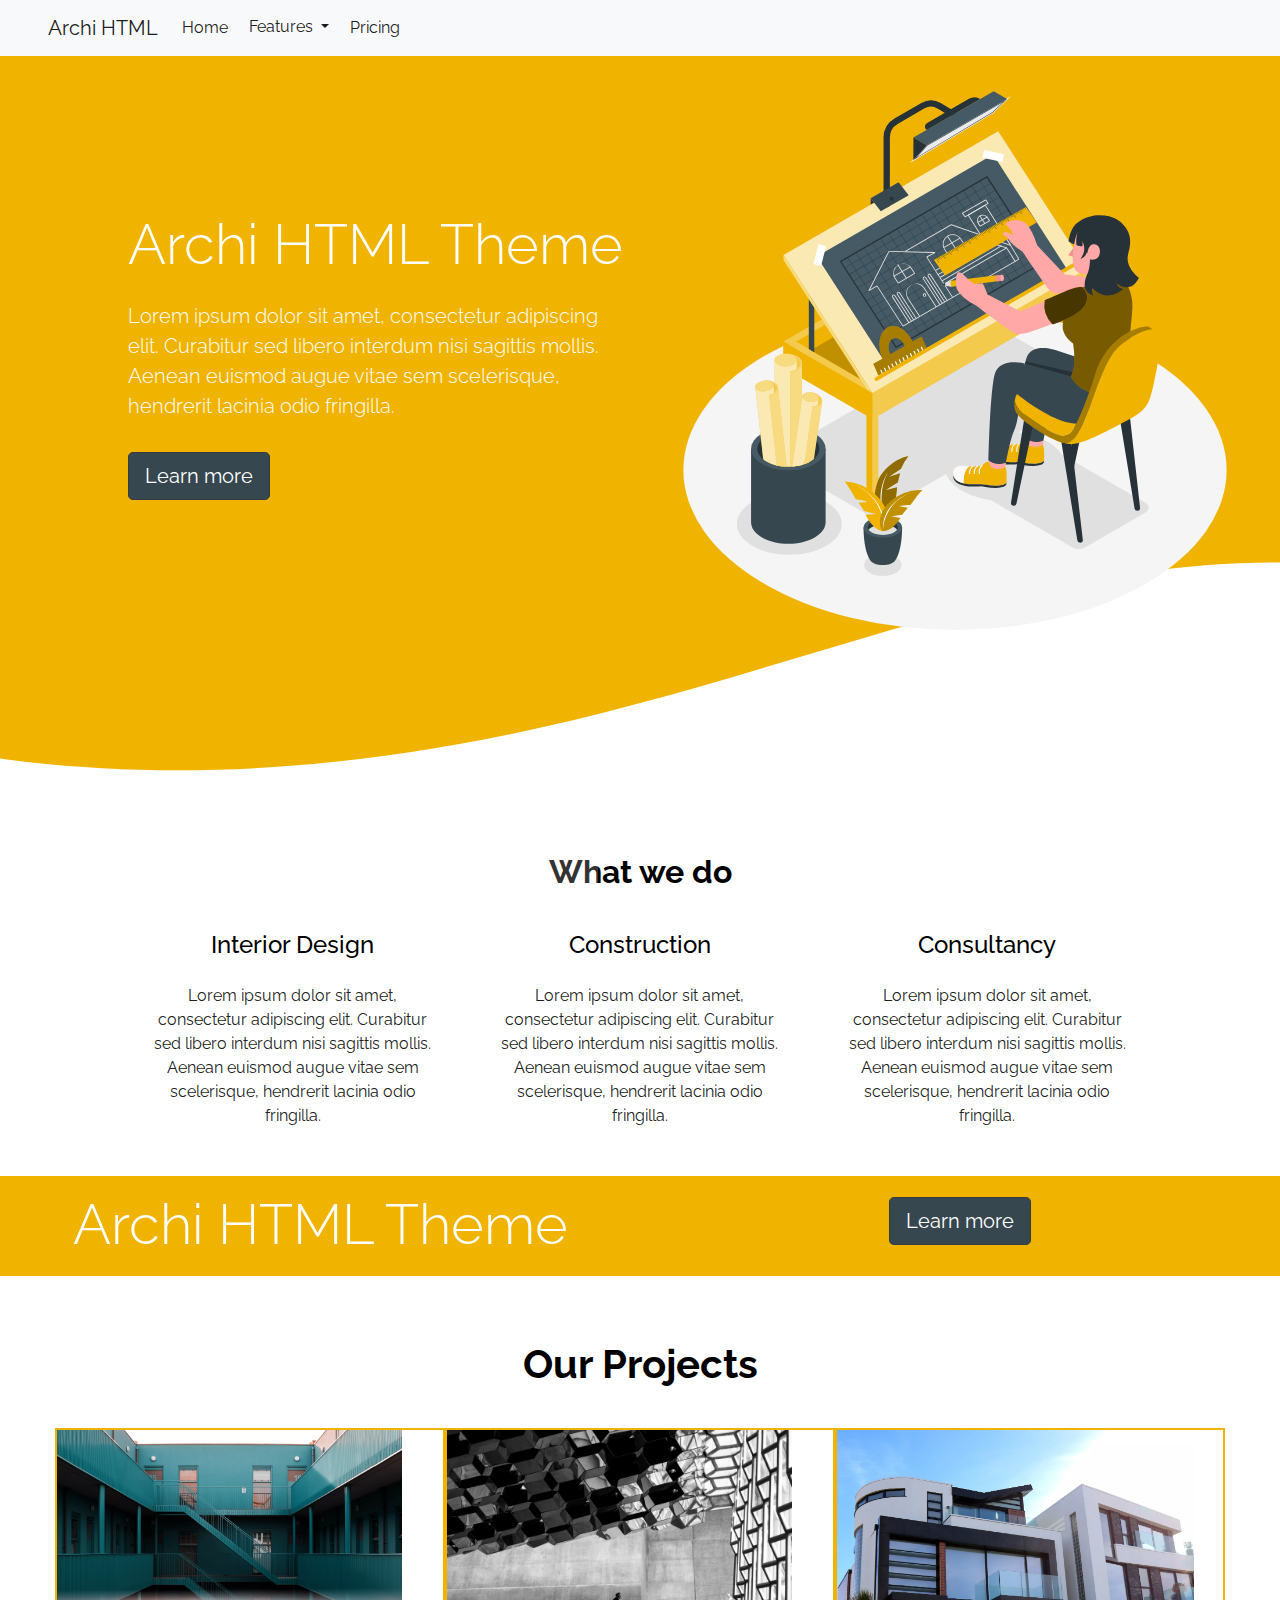
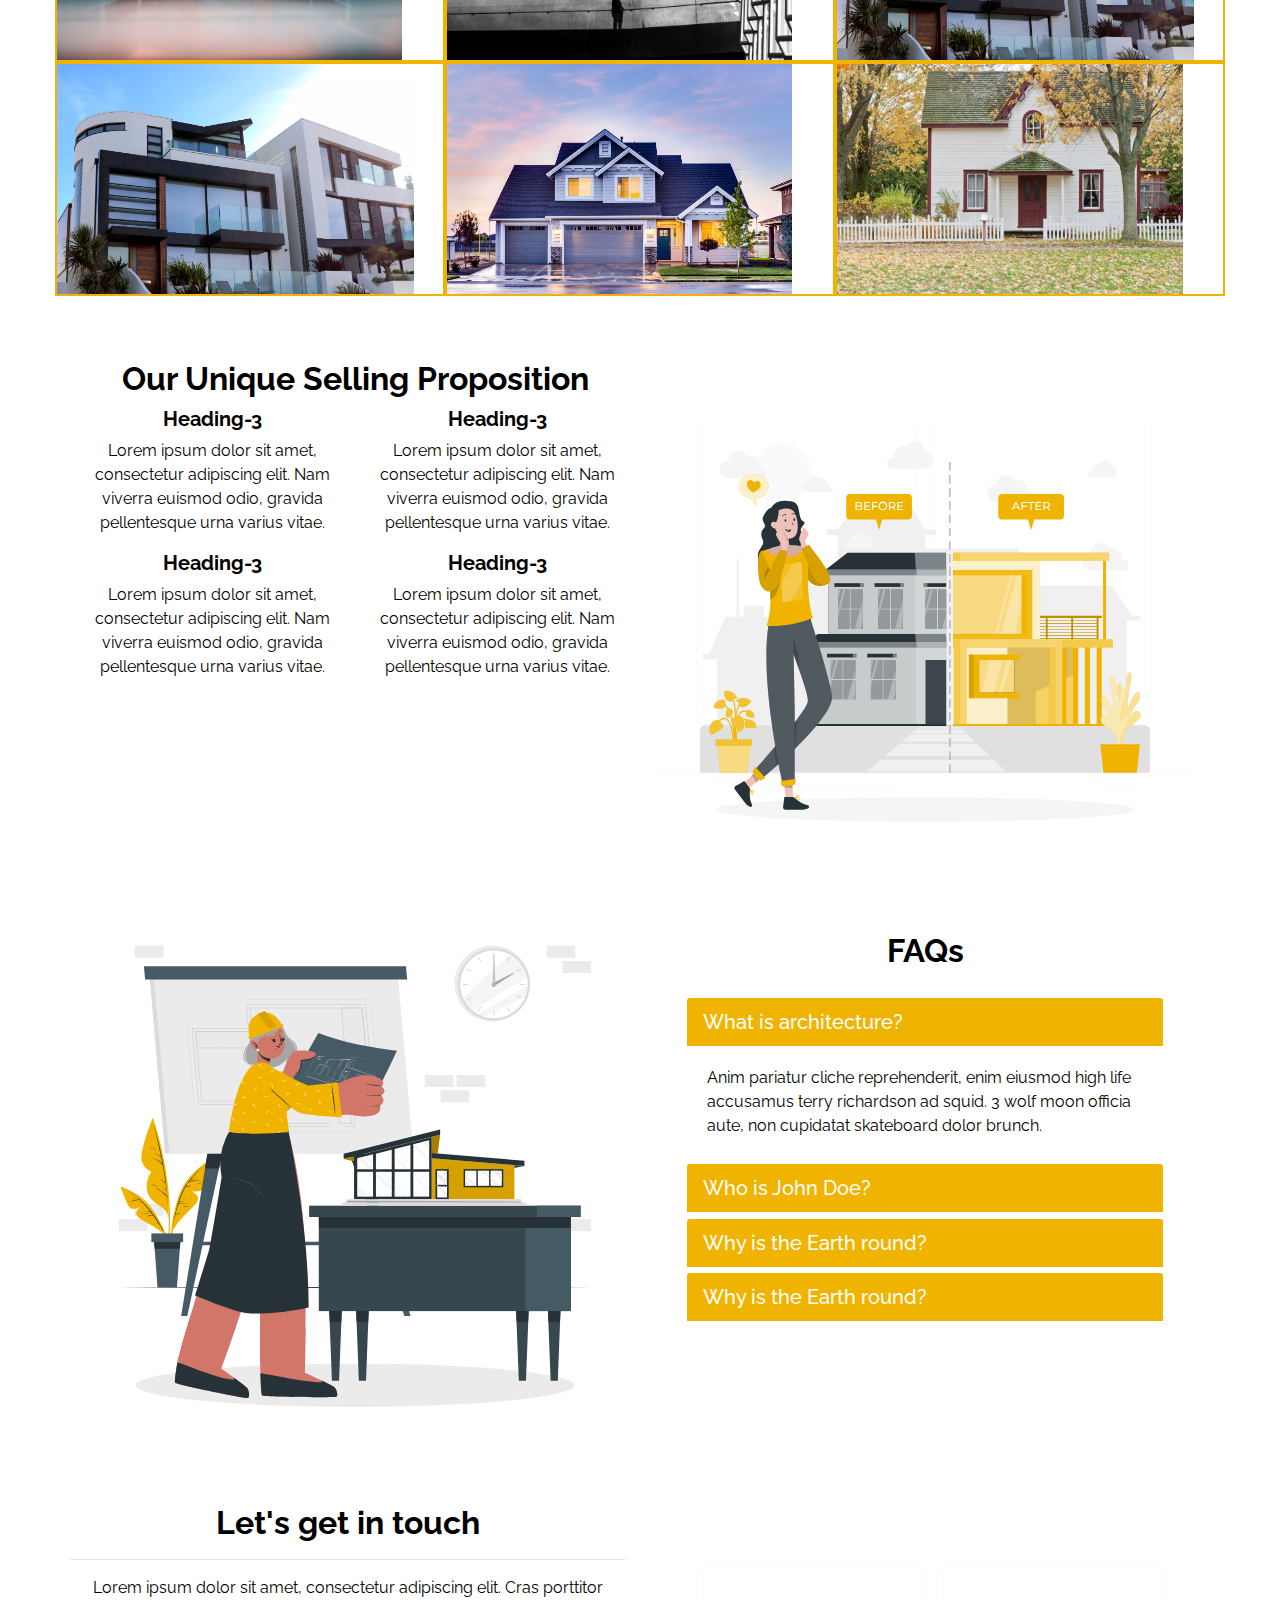
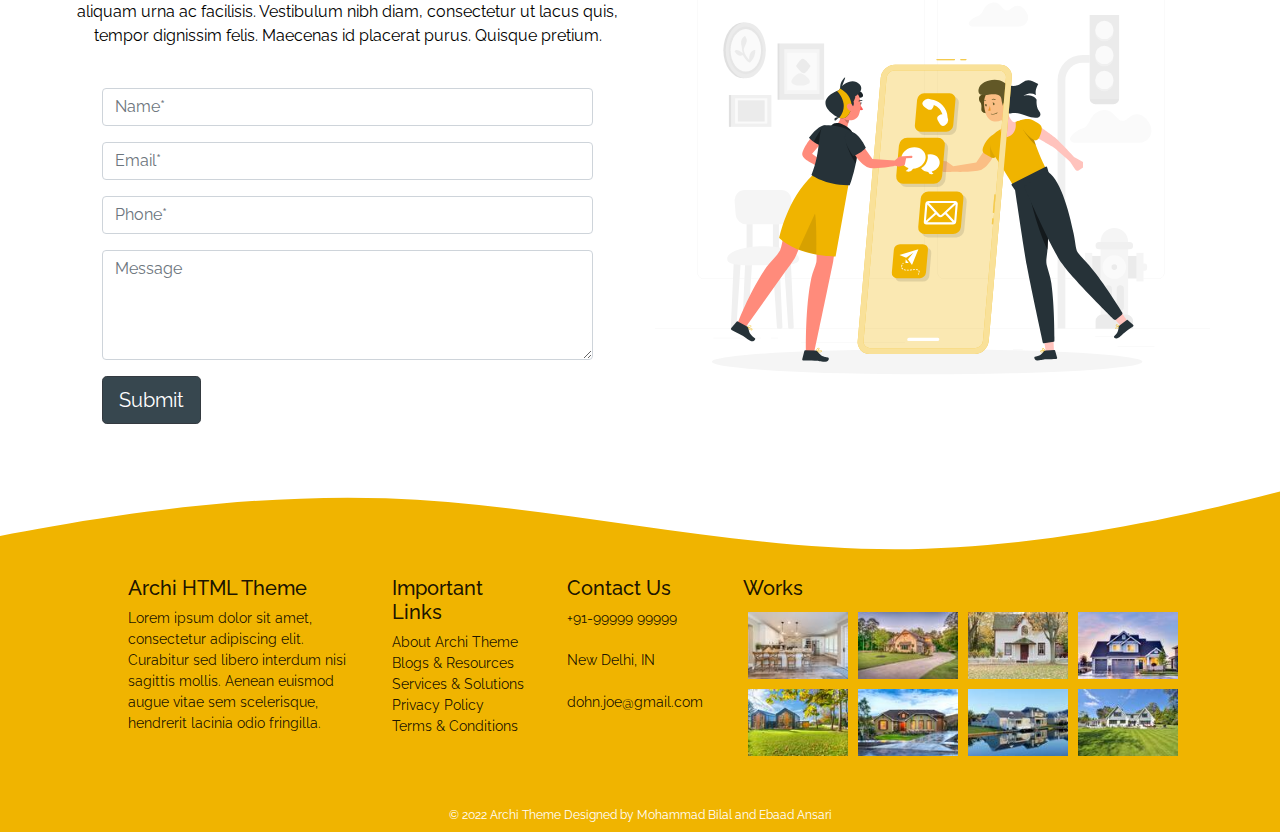
==== commit c7692c18: "Accordion changes" ====
--- a/index.html
+++ b/index.html
@@ -9,6 +9,7 @@
     <script src="https://code.jquery.com/jquery-3.2.1.slim.min.js" integrity="sha384-KJ3o2DKtIkvYIK3UENzmM7KCkRr/rE9/Qpg6aAZGJwFDMVNA/GpGFF93hXpG5KkN" crossorigin="anonymous"></script>
     <script src="https://cdnjs.cloudflare.com/ajax/libs/popper.js/1.12.9/umd/popper.min.js" integrity="sha384-ApNbgh9B+Y1QKtv3Rn7W3mgPxhU9K/ScQsAP7hUibX39j7fakFPskvXusvfa0b4Q" crossorigin="anonymous"></script>
     <script src="js/script.js"></script>
+    <script src="http://code.jquery.com/jquery-1.11.0.min.js"></script>
     <script src="https://maxcdn.bootstrapcdn.com/bootstrap/4.0.0/js/bootstrap.min.js" integrity="sha384-JZR6Spejh4U02d8jOt6vLEHfe/JQGiRRSQQxSfFWpi1MquVdAyjUar5+76PVCmYl" crossorigin="anonymous"></script>
     <link rel="stylesheet" href="https://pro.fontawesome.com/releases/v5.10.0/css/all.css" integrity="sha384-AYmEC3Yw5cVb3ZcuHtOA93w35dYTsvhLPVnYs9eStHfGJvOvKxVfELGroGkvsg+p" crossorigin="anonymous"/>
     <link rel="stylesheet" href="css/styles.css">
--- a/css/styles.css
+++ b/css/styles.css
@@ -483,5 +483,10 @@
 
 .wgl-portfolio{
   padding: 0px;  
-  border: 2px solid black;
-}
+  border: 2px solid #f0b400;
+}
+
+.dropdown:hover .dropdown-menu {
+    display: block;
+    margin-top: 0; 
+ }